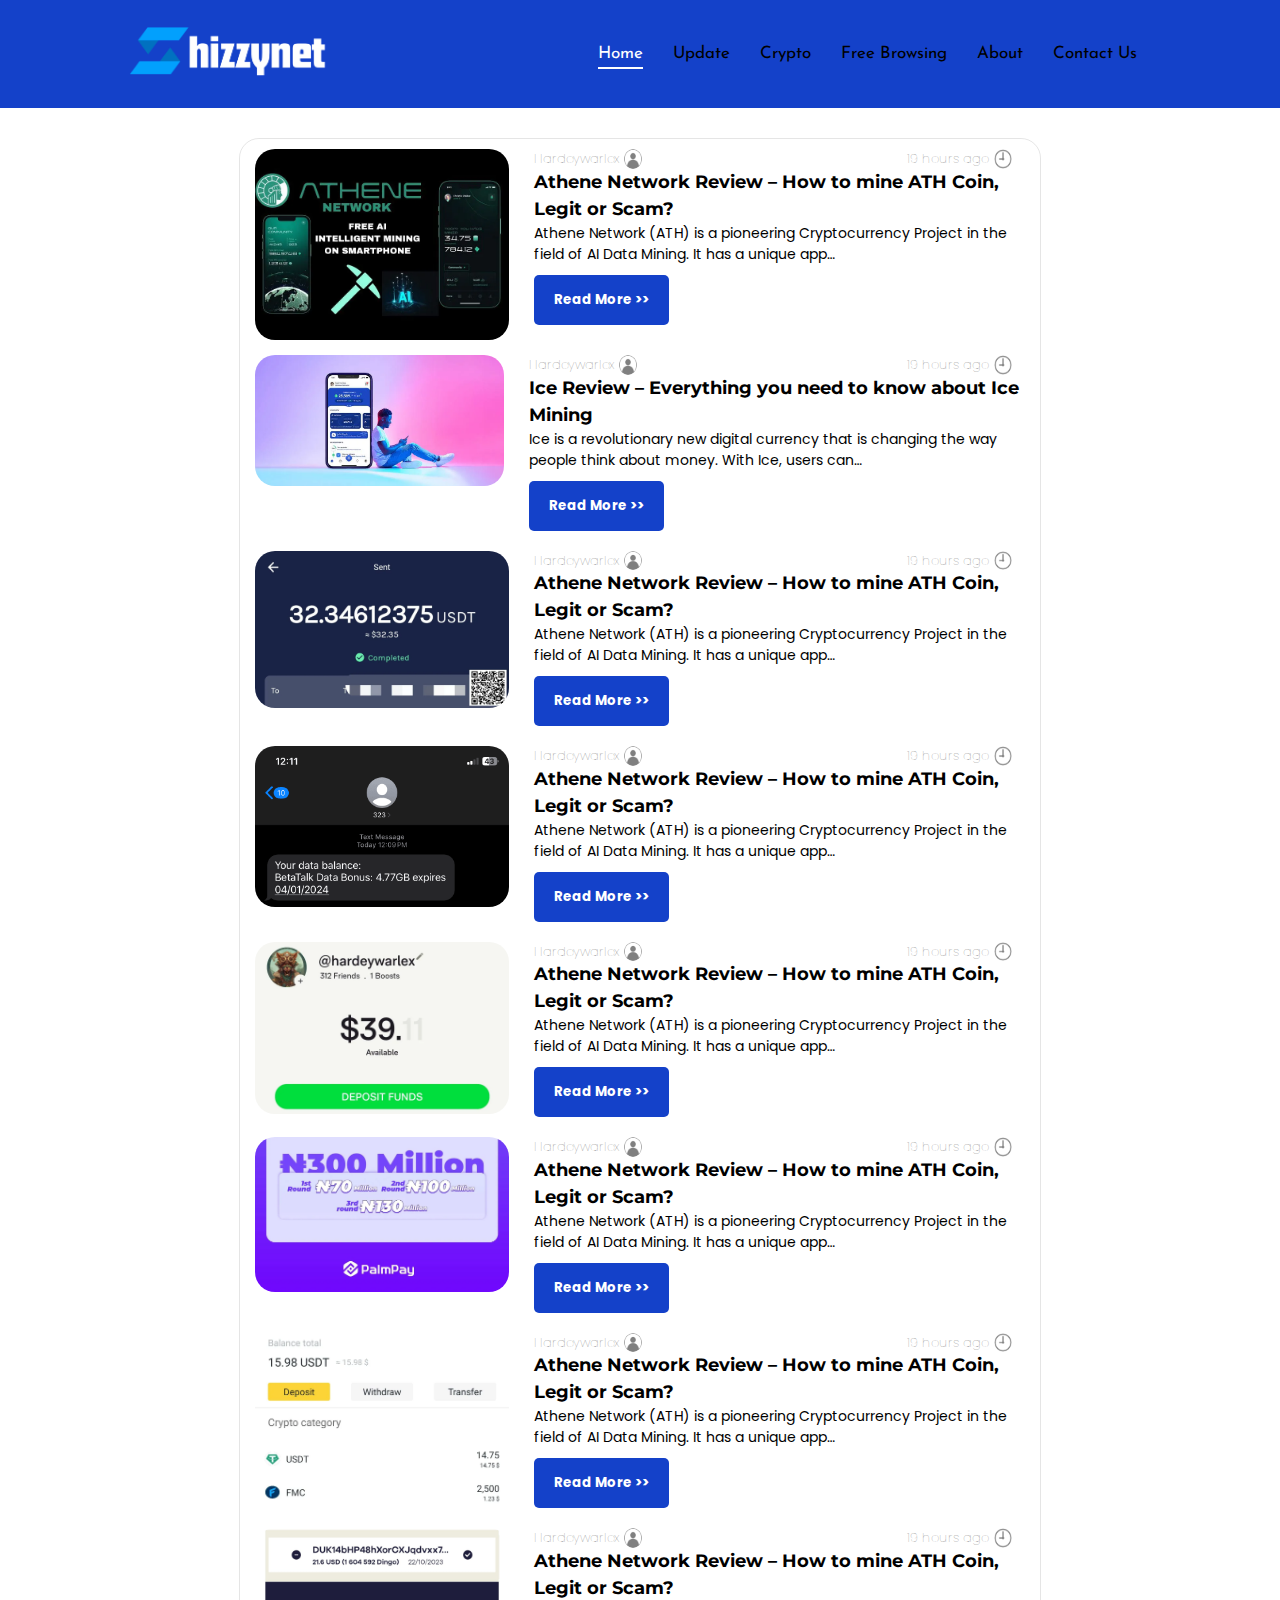
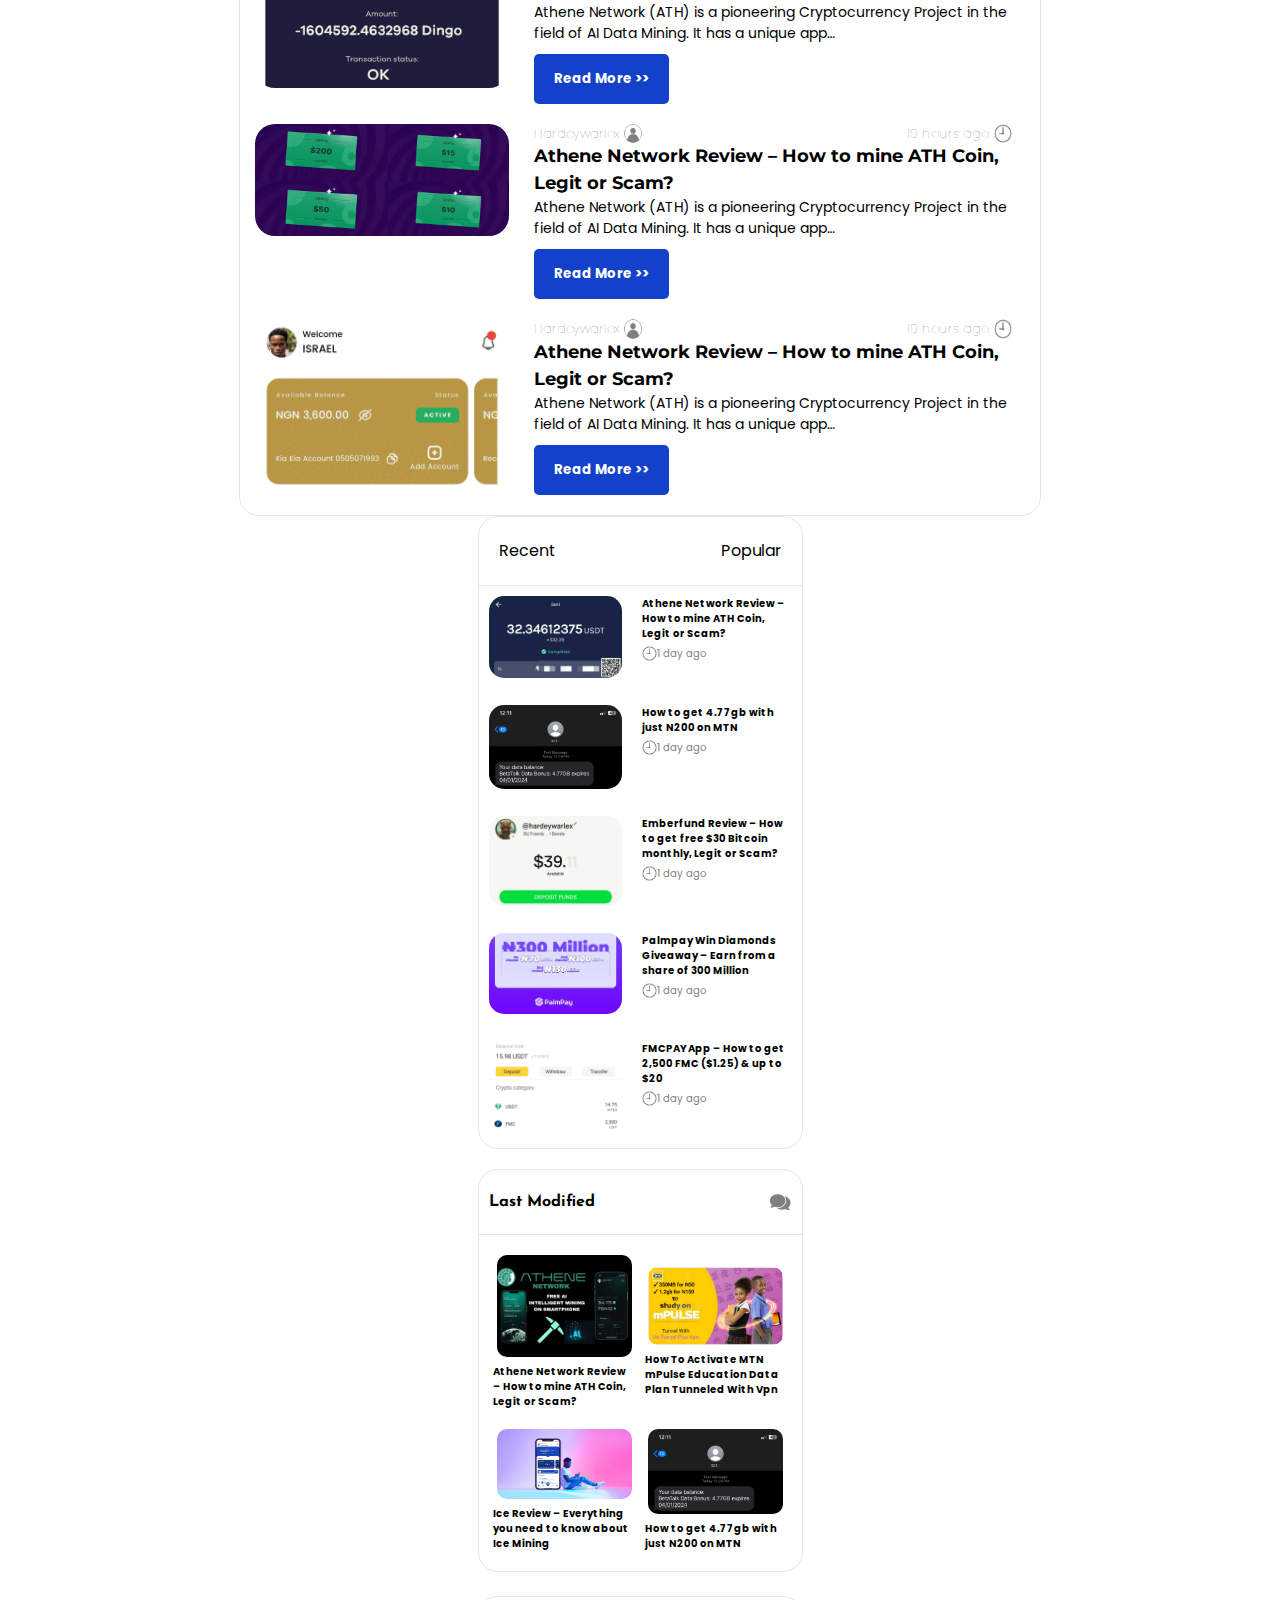
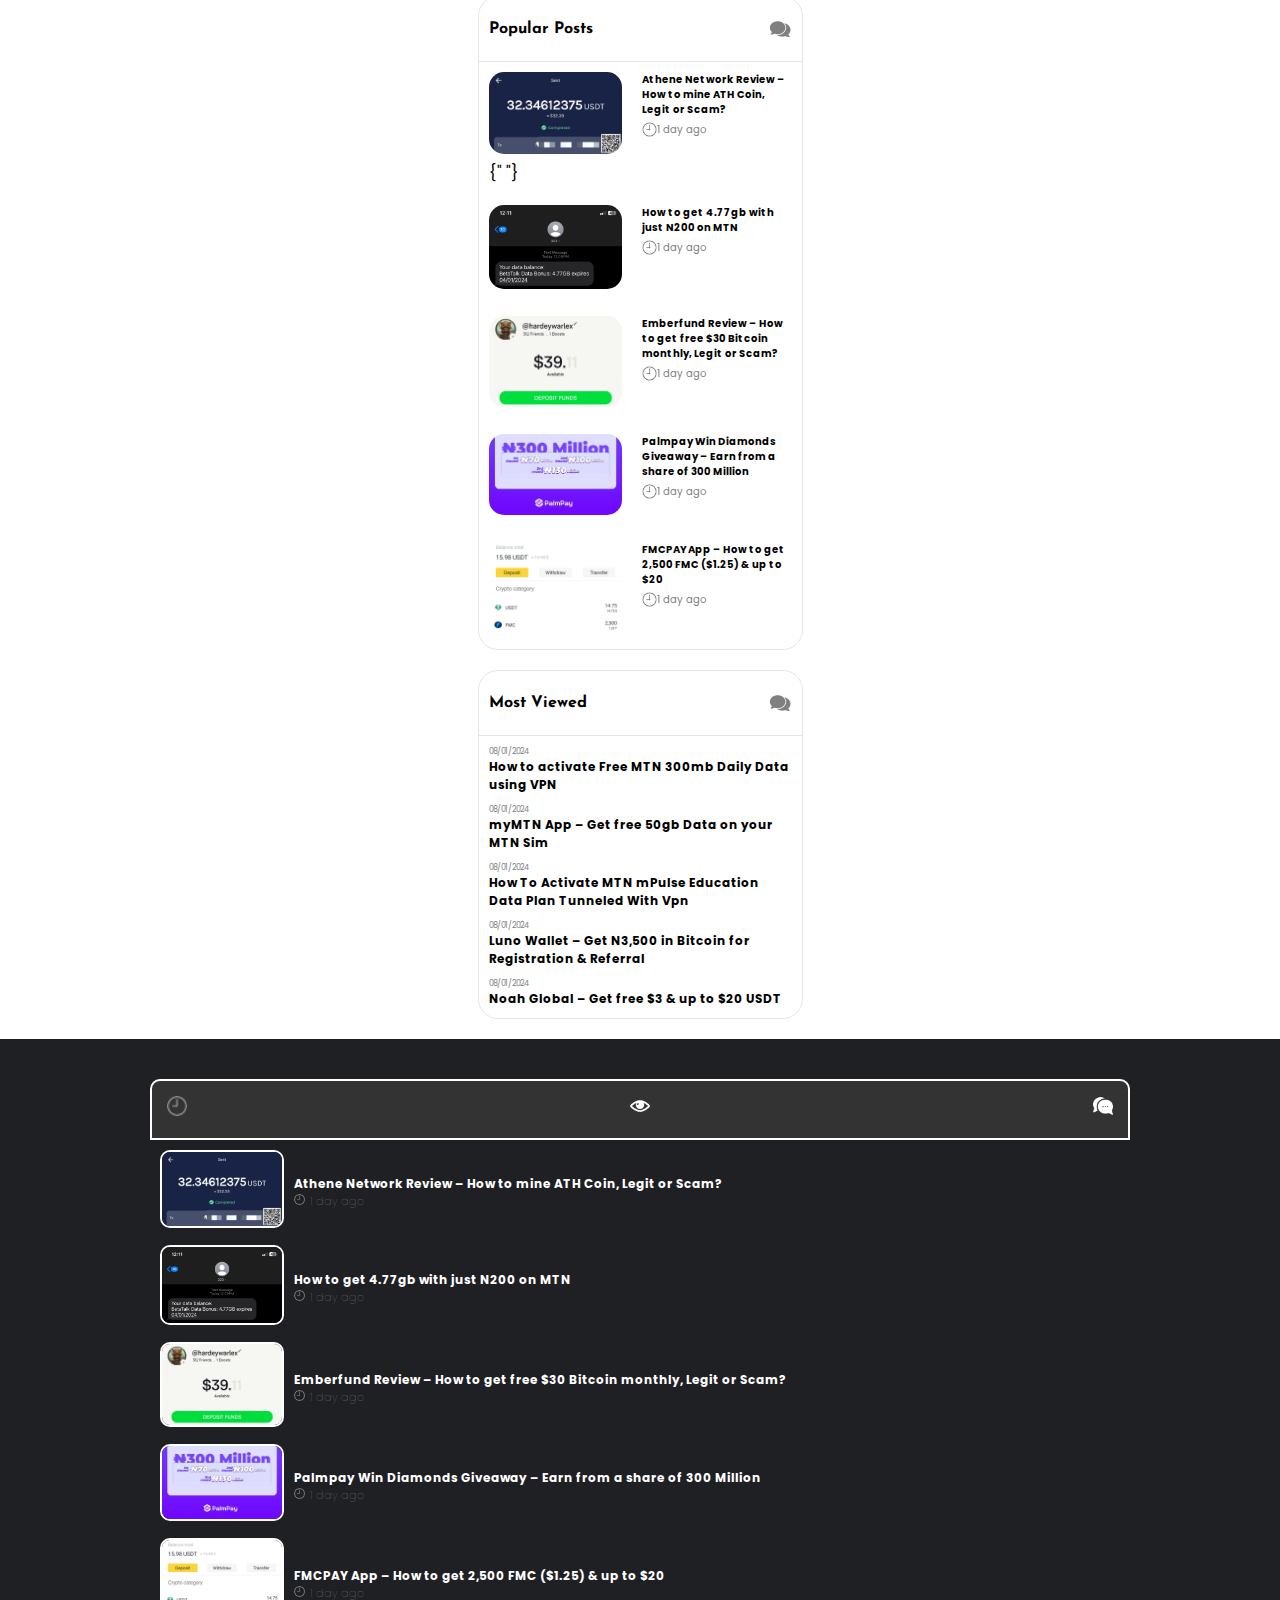
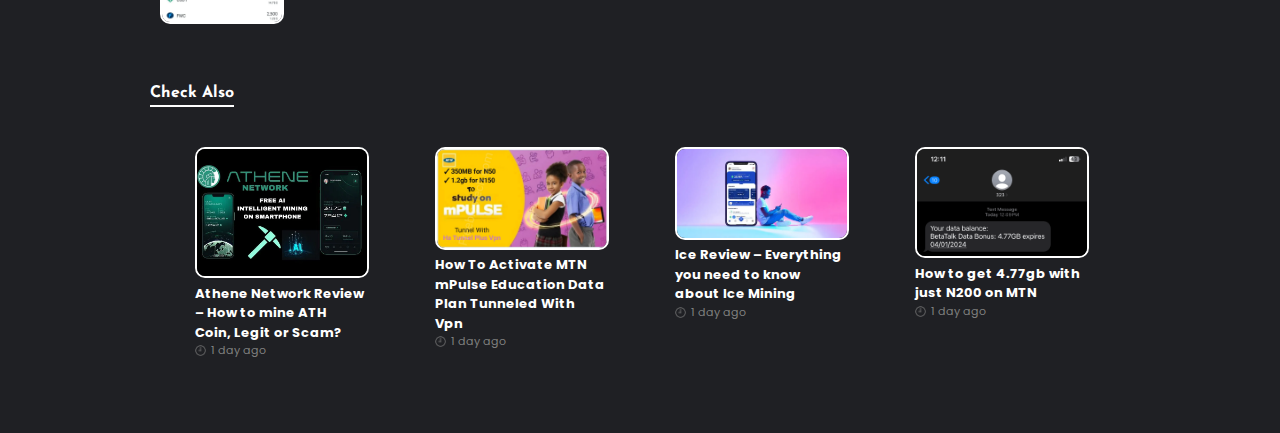
==== index.html @ 0adfc2d6 "updt" ====
<!DOCTYPE html>
<html lang="en">
<head>
    <meta charset="UTF-8">
    <meta http-equiv="X-UA-Compatible" content="IE=edge">
    <link rel="icon" type="image/svg+xml" href="shizzy.ico" />
    <meta name="viewport" content="width=device-width, initial-scale=1.0">
    <link rel="stylesheet" href="./styles/reset.css">
    <link rel="stylesheet" href="./styles/index.css">
    <link rel="stylesheet" href="./styles/home.css">
    <link rel="stylesheet" href="./styles/update.css">
    <script defer src="script.js"></script>
    <title>Shizzy Blog</title>
</head>
<body>
    <div>
        <div class="nav-bar">
            <header>
              <h1>
                <a href="./index.html">
                  <img src="./assets/logo.png" />
                </a>
              </h1>
              <ul>
                <li>
                  <a id="special" href="./index.html"> Home </a>
                </li>
                <li>
                  <a href="./screens/update.html"> Update </a>
                </li>
                <li>
                  <a href="./screens/crypto.html"> Crypto </a>
                </li>
                <li>
                  <a href="./screens/freebrowsing.html"> Free Browsing </a>
                </li>
                <li>
                  <a href="./screens/about.html"> About </a>
                </li>
                <li>
                  <a href="./screens/contact.html"> Contact Us </a>
                </li>
              </ul>
              <img id="mobile" src="./assets/menu.png" onclick="OpenMe()"></img>
              <img id="close" src="./assets/close.png" onclick="CloseMe()"/>
            </header>
      
           <div id="hamburger">
              <section>
              <ul>
                <li onclick="CloseMe()">
                  <a id="special" href="./index.html"> Home </a>
                </li>
                <li onclick="CloseMe()">
                  <a href="./screens/update.html"> Update </a>
                </li>
                <li onclick="CloseMe()">
                  <a href="./screens/crypto.html"> Crypto </a>
                </li>
                <li onclick="CloseMe()">
                  <a href="./screens/freebrowsing.html"> Free Browsing </a>
                </li>
                <li onclick="CloseMe()">
                  <a href="./screens/about.html"> About </a>
                </li>
                <li onclick="CloseMe()">
                  <a href="./screens/contact.html"> Contact Us </a>
                </li>
              </ul>
              </section>
            </div>
           <!-- <nav>
              <p>Latest Post</p>
              <ul>
                <li>
                  <a to="/"> Home </a>
                </li>
                <li>
                  <a to="/update"> Update </a>
                </li>
                <li>
                  <a to="/crypto"> Crypto </a>
                </li>
                <li>
                  <a to="/airtime"> Airtime </a>
                </li>
                <li>
                  <a to="/about"> About </a>
                </li>
                <li>
                  <a to="/contact"> Contact Us </a>
                </li>
              </ul>
            </nav> */} -->
        </div>
        <div class="main">
            <div class="home">
                <main>
                  <div class="boxes">
                    <section>
                      <div class="box-image"><img src="assets/first.webp" alt="" /> </div>
                      <div>
                        <section class="info">
                          <div class="info-alpha">
                            <article>
                              <p>Hardeywarlex</p>
                              <img src="assets/user.png" alt=""></img>
                            </article>
                            <article>
                              <p>19 hours ago</p>
                              <img src="assets/time.png" alt=""></img>
                            </article>
                          </div>
                          <!-- {/* <div class="info-beta">
                              <p>0</p>
                              <img src="./assets/comment.png" alt=""></img>
                              <p>21</p>
                              <img src={Hot} alt=""></img>
                          </div> */} -->
                        </section>
                        <section class="news-preview">
                          <h2>Athene Network Review – How to mine ATH Coin, Legit or Scam?</h2>
                          <p>Athene Network (ATH) is a pioneering Cryptocurrency Project in the field of AI Data Mining. It has a unique app…</p>
                          <button><a href="#"> Read More &gt;&gt; </a> </button> 
                        </section>
                      </div>
                    </section>
                    
                    <section>
                      <div class="box-image"><img src="assets/second.webp" alt="" /> </div>
                      <div>
                      <section class="info">
                          <div class="info-alpha">
                            <article>
                              <p>Hardeywarlex</p>
                              <img src="assets/user.png" alt=""></img>
                            </article>
                            <article>
                              <p>19 hours ago</p>
                              <img src="assets/time.png" alt=""></img>
                            </article>
                          </div>
                          <!-- {/* <div class="info-beta">
                              <p>0</p>
                              <img src="./assets/comment.png" alt=""></img>
                              <p>21</p>
                              <img src={Hot} alt=""></img>
                          </div> */} -->
                        </section>
                        <section class="news-preview">
                          <h2>Ice Review – Everything you need to know about Ice Mining</h2>
                          <p>Ice is a revolutionary new digital currency that is changing the way people think about money. With Ice, users can…</p>
                          <button>Read More &gt;&gt; </button>
                        </section>
                      </div>
                    </section>
              
                    <section>
                      <div class="box-image"><img src="./assets/third.webp" alt="" /> </div>
                      
                      <div>
                        <section class="info">
                          <div class="info-alpha">
                            <article>
                              <p>Hardeywarlex</p>
                              <img src="assets/user.png" alt=""></img>
                            </article>
                            <article>
                              <p>19 hours ago</p>
                              <img src="assets/time.png" alt=""></img>
                            </article>
                          </div>
                          <!-- {/* <div class="info-beta">
                              <p>0</p>
                              <img src="./assets/comment.png" alt=""></img>
                              <p>21</p>
                              <img src={Hot} alt=""></img>
                          </div> */} -->
                        </section>
                        <section class="news-preview">
                          <h2>Athene Network Review – How to mine ATH Coin, Legit or Scam?</h2>
                          <p>Athene Network (ATH) is a pioneering Cryptocurrency Project in the field of AI Data Mining. It has a unique app…</p>
                          <button>Read More &gt;&gt; </button>
                        </section>
                      </div>
                    </section>
              
                    <section>
                      <div class="box-image"><img src="assets/fourth.webp" alt="" /> </div>
                      <div>
                        <section class="info">
                          <div class="info-alpha">
                            <article>
                              <p>Hardeywarlex</p>
                              <img src="assets/user.png" alt=""></img>
                            </article>
                            <article>
                              <p>19 hours ago</p>
                              <img src="assets/time.png" alt=""></img>
                            </article>
                          </div>
                          <!-- {/* <div class="info-beta">
                              <p>0</p>
                              <img src="./assets/comment.png" alt=""></img>
                              <p>21</p>
                              <img src={Hot} alt=""></img>
                          </div> */} -->
                        </section>
                        <section class="news-preview">
                          <h2>Athene Network Review – How to mine ATH Coin, Legit or Scam?</h2>
                          <p>Athene Network (ATH) is a pioneering Cryptocurrency Project in the field of AI Data Mining. It has a unique app…</p>
                          <button>Read More &gt;&gt; </button>
                        </section>
                      </div>
                    </section>
              
                    <section>
                      <div class="box-image"><img src="assets/fifth.webp" alt="" /> </div>
                      <div>
                        <section class="info">
                          <div class="info-alpha">
                            <article>
                              <p>Hardeywarlex</p>
                              <img src="assets/user.png" alt=""></img>
                            </article>
                            <article>
                              <p>19 hours ago</p>
                              <img src="assets/time.png" alt=""></img>
                            </article>
                          </div>
                          <!-- {/* <div class="info-beta">
                              <p>0</p>
                              <img src="./assets/comment.png" alt=""></img>
                              <p>21</p>
                              <img src={Hot} alt=""></img>
                          </div> */} -->
                        </section>
                        <section class="news-preview">
                          <h2>Athene Network Review – How to mine ATH Coin, Legit or Scam?</h2>
                          <p>Athene Network (ATH) is a pioneering Cryptocurrency Project in the field of AI Data Mining. It has a unique app…</p>
                          <button>Read More &gt;&gt; </button>
                        </section>
                      </div>
                    </section>
              
                    <section>
                      <div class="box-image"><img src="assets/sixth.webp" alt="" /> </div>
                      <div>
                        <section class="info">
                          <div class="info-alpha">
                            <article>
                              <p>Hardeywarlex</p>
                              <img src="assets/user.png" alt=""></img>
                            </article>
                            <article>
                              <p>19 hours ago</p>
                              <img src="assets/time.png" alt=""></img>
                            </article>
                          </div>
                          <!-- {/* <div class="info-beta">
                              <p>0</p>
                              <img src="./assets/comment.png" alt=""></img>
                              <p>21</p>
                              <img src={Hot} alt=""></img>
                          </div> */} -->
                        </section>
                        <section class="news-preview">
                          <h2>Athene Network Review – How to mine ATH Coin, Legit or Scam?</h2>
                          <p>Athene Network (ATH) is a pioneering Cryptocurrency Project in the field of AI Data Mining. It has a unique app…</p>
                          <button>Read More &gt;&gt; </button>
                        </section>
                      </div>
                    </section>
              
                    <section>
                      <div class="box-image"><img src="assets/seventh.webp" alt="" /> </div>
                      <div>
                        <section class="info">
                          <div class="info-alpha">
                            <article>
                              <p>Hardeywarlex</p>
                              <img src="assets/user.png" alt=""></img>
                            </article>
                            <article>
                              <p>19 hours ago</p>
                              <img src="assets/time.png" alt=""></img>
                            </article>
                          </div>
                          <!-- {/* <div class="info-beta">
                              <p>0</p>
                              <img src="./assets/comment.png" alt=""></img>
                              <p>21</p>
                              <img src={Hot} alt=""></img>
                          </div> */} -->
                        </section>
                        <section class="news-preview">
                          <h2>Athene Network Review – How to mine ATH Coin, Legit or Scam?</h2>
                          <p>Athene Network (ATH) is a pioneering Cryptocurrency Project in the field of AI Data Mining. It has a unique app…</p>
                          <button>Read More &gt;&gt; </button>
                        </section>
                      </div>
                    </section>
              
                    <section>
                      <div class="box-image"><img src="assets/eight.jpeg" alt="" /> </div>
                      <div>
                        <section class="info">
                          <div class="info-alpha">
                            <article>
                              <p>Hardeywarlex</p>
                              <img src="assets/user.png" alt=""></img>
                            </article>
                            <article>
                              <p>19 hours ago</p>
                              <img src="assets/time.png" alt=""></img>
                            </article>
                          </div>
                          <!-- {/* <div class="info-beta">
                              <p>0</p>
                              <img src="./assets/comment.png" alt=""></img>
                              <p>21</p>
                              <img src={Hot} alt=""></img>
                          </div> */} -->
                        </section>
                        <section class="news-preview">
                          <h2>Athene Network Review – How to mine ATH Coin, Legit or Scam?</h2>
                          <p>Athene Network (ATH) is a pioneering Cryptocurrency Project in the field of AI Data Mining. It has a unique app…</p>
                          <button>Read More &gt;&gt; </button>
                        </section>
                      </div>
                    </section>
              
                    <section>
                      <div class="box-image"><img src="./assets/ninth.webp" alt="" /> </div>
                      <div>
                        <section class="info">
                          <div class="info-alpha">
                            <article>
                              <p>Hardeywarlex</p>
                              <img src="assets/user.png" alt=""></img>
                            </article>
                            <article>
                              <p>19 hours ago</p>
                              <img src="assets/time.png" alt=""></img>
                            </article>
                          </div>
                          <!-- {/* <div class="info-beta">
                              <p>0</p>
                              <img src="./assets/comment.png" alt=""></img>
                              <p>21</p>
                              <img src={Hot} alt=""></img>
                          </div> */} -->
                        </section>
                        <section class="news-preview">
                          <h2>Athene Network Review – How to mine ATH Coin, Legit or Scam?</h2>
                          <p>Athene Network (ATH) is a pioneering Cryptocurrency Project in the field of AI Data Mining. It has a unique app…</p>
                          <button>Read More &gt;&gt; </button>
                        </section>
                      </div>
                    </section>
              
                    <section>
                      <div class="box-image"><img src="./assets/tenth.webp" alt="" /> </div>
                      <div>
                        <section class="info">
                          <div class="info-alpha">
                            <article>
                              <p>Hardeywarlex</p>
                              <img src="assets/user.png" alt=""></img>
                            </article>
                            <article>
                              <p>19 hours ago</p>
                              <img src="assets/time.png" alt=""></img>
                            </article>
                          </div>
                          <!-- {/* <div class="info-beta">
                              <p>0</p>
                              <img src="./assets/comment.png" alt=""></img>
                              <p>21</p>
                              <img src={Hot} alt=""></img>
                          </div> */} -->
                        </section>
              
                        <section class="news-preview">
                          <h2>Athene Network Review – How to mine ATH Coin, Legit or Scam?</h2>
                          <p>Athene Network (ATH) is a pioneering Cryptocurrency Project in the field of AI Data Mining. It has a unique app…</p>
                          <button>Read More &gt;&gt; </button>
                        </section>
                      </div>
                    </section>
                  </div>
                  <div class="side">
                    <div class="recent-box">
                      <nav>
                        <!-- {/* <p><a>Recent</a></p>
                          <p><a>Popular</a></p>
                          <p><a>Comments</a></p> */} -->
                        <ul>
                          <li>
                            <a class="black">Recent</a>
                          </li>
                          <li>
                            <a>Popular</a>
                          </li>
                          <!-- {/* <li>
                            <a>Comments</a>
                          </li> */} -->
                        </ul>
                      </nav>
                      <div>
                        <section class="recent">
                          <div class="recent-image">
                            <img src="./assets/third.webp" alt="" />
                          </div>
                          <div>
                            <section class="news-preview">
                              <h2>
                                Athene Network Review – How to mine ATH Coin, Legit or
                                Scam?
                              </h2>
                              <div>
                                <p>
                                  <span>
                                    <img src="assets/time.png" />
                                  </span>
                                  1 day ago
                                </p>
                              </div>
                            </section>
                          </div>
                        </section>
          
                        <section class="recent">
                          <div class="recent-image">
                            <img src="assets/fourth.webp" alt="" />
                          </div>
                          <div>
                            <section class="news-preview">
                              <h2>
                              How to get 4.77gb with just N200 on MTN
                              </h2>
                              <div>
                                <p>
                                  <span>
                                    <img src="assets/time.png" />
                                  </span>
                                  1 day ago
                                </p>
                              </div>
                            </section>
                          </div>
                        </section>
          
                        <section class="recent">
                          <div class="recent-image">
                            <img src="assets/fifth.webp" alt="" />
                          </div>
                          <div>
                            <section class="news-preview">
                              <h2>Emberfund Review – How to get free $30 Bitcoin monthly, Legit or Scam?
                              </h2>
                              <div>
                                <p>
                                  <span>
                                    <img src="assets/time.png" />
                                  </span>
                                  1 day ago
                                </p>
                              </div>
                            </section>
                          </div>
                        </section>
          
                        <section class="recent">
                          <div class="recent-image">
                            <img src="assets/sixth.webp" alt="" />
                          </div>
                          <div>
                            <section class="news-preview">
                              <h2>
                              Palmpay Win Diamonds Giveaway – Earn from a share of 300 Million
                              </h2>
                              <div>
                                  <img src="assets/time.png"/>
                                <p>1 day ago</p>
                              </div>
                            </section>
                          </div>
                        </section>
          
                        <section class="recent">
                          <div class="recent-image">
                            <img src="assets/seventh.webp" alt="" />
                          </div>
                          <div>
                            <section class="news-preview">
                              <h2>
                              FMCPAY App – How to get 2,500 FMC ($1.25) & up to $20
                              </h2>
                              <div>
                                <p>
                                  <span>
                                    <img src="assets/time.png" />
                                  </span>
                                  1 day ago
                                </p>
                              </div>
                            </section>
                          </div>
                        </section>
                      </div>
                    </div>
          
                    <div class="modified-box">
                      <nav>
                        <h1>Last modified</h1>
                        <img src="./assets/comment.png" />
                      </nav>
                      <div>
                          <section>
                              <img src="assets/first.webp"/>
                              <h1>Athene Network Review – How to mine ATH Coin, Legit or Scam?</h1>
                              
                              <!-- {/* <div class="modified-foot">
                                <img src="assets/time.png" />
                                <p>1 day ago</p>
                              </div> */} -->
                          </section>
                          <section>
                              <img src="./assets/mtn.webp"/>
                              <h1>How To Activate MTN mPulse Education Data Plan Tunneled With Vpn</h1>
                              
                              <!-- {/* <div class="modified-foot">
                                <img src="assets/time.png" />
                                <p>1 day ago</p>
                              </div> */} -->
                          </section>
                          <section>
                              <img src="assets/second.webp"/>
                              <h1>Ice Review – Everything you need to know about Ice Mining</h1>
                              
                              <!-- {/* <div class="modified-foot">
                                <img src="assets/time.png" />
                                <p>1 day ago</p>
                              </div> */} -->
                          </section>
                          <section>
                              <img src="assets/fourth.webp"/>
                              <h1>How to get 4.77gb with just N200 on MTN</h1>
                              
                              <!-- {/* <div class="modified-foot">
                                <img src="assets/time.png" />
                                <p>1 day ago</p>
                              </div> */} -->
                          </section>
                      </div>
                    </div>
          <br />
                    <div class="recent-box">
                      <nav id="dummy">
                          <h1>Popular Posts</h1>
                          <img src="./assets/comment.png" />
                      </nav>
                      <div>
                        <section class="recent">
                          <div class="recent-image">
                            <img src="./assets/third.webp" alt="" />{" "}
                          </div>
                          <div>
                            <section class="news-preview">
                              <h2>
                                Athene Network Review – How to mine ATH Coin, Legit or
                                Scam?
                              </h2>
                              <div>
                                <p>
                                  <span>
                                    <img src="assets/time.png" />
                                  </span>
                                  1 day ago
                                </p>
                              </div>
                            </section>
                          </div>
                        </section>
          
                        <section class="recent">
                          <div class="recent-image">
                            <img src="assets/fourth.webp" alt="" />
                          </div>
                          <div>
                            <section class="news-preview">
                              <h2>
                              How to get 4.77gb with just N200 on MTN
                              </h2>
                              <div>
                                <p>
                                  <span>
                                    <img src="assets/time.png" />
                                  </span>
                                  1 day ago
                                </p>
                              </div>
                            </section>
                          </div>
                        </section>
          
                        <section class="recent">
                          <div class="recent-image">
                            <img src="assets/fifth.webp" alt="" />
                          </div>
                          <div>
                            <section class="news-preview">
                              <h2>Emberfund Review – How to get free $30 Bitcoin monthly, Legit or Scam?
                              </h2>
                              <div>
                                <p>
                                  <span>
                                    <img src="assets/time.png" />
                                  </span>
                                  1 day ago
                                </p>
                              </div>
                            </section>
                          </div>
                        </section>
          
                        <section class="recent">
                          <div class="recent-image">
                            <img src="assets/sixth.webp" alt="" />
                          </div>
                          <div>
                            <section class="news-preview">
                              <h2>
                              Palmpay Win Diamonds Giveaway – Earn from a share of 300 Million
                              </h2>
                              <div>
                                  <img src="assets/time.png"/>
                                <p>1 day ago</p>
                              </div>
                            </section>
                          </div>
                        </section>
          
                        <section class="recent">
                          <div class="recent-image">
                            <img src="assets/seventh.webp" alt="" />
                          </div>
                          <div>
                            <section class="news-preview">
                              <h2>
                              FMCPAY App – How to get 2,500 FMC ($1.25) & up to $20
                              </h2>
                              <div>
                                <p>
                                  <span>
                                    <img src="assets/time.png" />
                                  </span>
                                  1 day ago
                                </p>
                              </div>
                            </section>
                          </div>
                        </section>
                      </div>
                    </div>
          
                    <div class="most-box">
                      <nav>
                          <h1>Most Viewed</h1>
                          <img src="./assets/comment.png" />
                      </nav>
                      <div>
                        <section>
                          <p>08/01/2024</p>
                          <h1>How to activate Free MTN 300mb Daily Data using VPN</h1>
                        </section>
                        <section>
                          <p>08/01/2024</p>
                          <h1>myMTN App – Get free 50gb Data on your MTN Sim</h1>
                        </section>
                        <section>
                          <p>08/01/2024</p>
                          <h1>How To Activate MTN mPulse Education Data Plan Tunneled With Vpn</h1>
                        </section>
                        <section>
                          <p>08/01/2024</p>
                          <h1>Luno Wallet – Get N3,500 in Bitcoin for Registration & Referral</h1>
                        </section>
                        <section>
                          <p>08/01/2024</p>
                          <h1>Noah Global – Get free $3 & up to $20 USDT</h1>
                        </section>
                      </div>
                    </div>
                  </div>
                </main>
          
                <footer>
                      <div class="footer-box">
                        <div class="footer-recent">
                          <nav>
                            <ul>
                              <li>
                                <a class="black"><img src="./assets/clock.png" /></a>
                              </li>
                              <li>
                                <a><img src="./assets/eye.png" /></a>
                              </li>
                              <li>
                                <a><img src="./assets/chat.png" /></a>
                              </li>
                            </ul>
                          </nav>
                          <div>
                            <section class="footer-card">
                              <div class="footer-image">
                                <img src="./assets/third.webp" alt="" />
                              </div>
                              <div>
                                <section class="news-preview">
                                  <h2>
                                    Athene Network Review – How to mine ATH Coin, Legit or
                                    Scam?
                                  </h2>
                                  <div>
                                    <p>
                                      <span>
                                        <img src="./assets/clock.png" />
                                      </span>
                                      1 day ago
                                    </p>
                                  </div>
                                </section>
                              </div>
                            </section>
              
                            <section class="footer-card">
                              <div class="footer-image">
                                <img src="assets/fourth.webp" alt="" />
                              </div>
                              <div>
                                <section class="news-preview">
                                  <h2>
                                  How to get 4.77gb with just N200 on MTN
                                  </h2>
                                  <div>
                                    <p>
                                      <span>
                                        <img src="./assets/clock.png" />
                                      </span>
                                      1 day ago
                                    </p>
                                  </div>
                                </section>
                              </div>
                            </section>
              
                            <section class="footer-card">
                              <div class="footer-image">
                                <img src="assets/fifth.webp" alt="" /> 
                              </div>
                              <div>
                                <section class="news-preview">
                                  <h2>Emberfund Review – How to get free $30 Bitcoin monthly, Legit or Scam?
                                  </h2>
                                  <div>
                                    <p>
                                      <span>
                                        <img src="./assets/clock.png" />
                                      </span>
                                      1 day ago
                                    </p>
                                  </div>
                                </section>
                              </div>
                            </section>
              
                            <section class="footer-card">
                              <div class="footer-image">
                                <img src="assets/sixth.webp" alt="" /> 
                              </div>
                              <div>
                                <section class="news-preview">
                                  <h2>
                                  Palmpay Win Diamonds Giveaway – Earn from a share of 300 Million
                                  </h2>
                                  <div>
                                    <p>
                                      <span>
                                      <img src="./assets/clock.png"/>
                                      </span>
                                      1 day ago
                                      </p>
                                  </div>
                                </section>
                              </div>
                            </section>
              
                            <section class="footer-card">
                              <div class="footer-image">
                                <img src="assets/seventh.webp" alt="" /> 
                              </div>
                              <div>
                                <section class="news-preview">
                                  <h2>
                                  FMCPAY App – How to get 2,500 FMC ($1.25) & up to $20
                                  </h2>
                                  <div>
                                    <p>
                                      <span>
                                        <img src="./assets/clock.png" />
                                      </span>
                                      1 day ago
                                    </p>
                                  </div>
                                </section>
                              </div>
                            </section>
                          </div>
                        </div>
              
                        <div class="footer-modified">
                          <nav>
                            <h1>Check Also</h1>
                          </nav>
                          <div>
                              <section>
                                  <img src="assets/first.webp"/>
                                  <h1>Athene Network Review – How to mine ATH Coin, Legit or Scam?</h1>
                                  
                                  <div class="modified-foot">
                                    <img src="assets/time.png" />
                                    <p>1 day ago</p>
                                  </div> 
                              </section>
                              <section>
                                  <img src="./assets/mtn.webp"/>
                                  <h1>How To Activate MTN mPulse Education Data Plan Tunneled With Vpn</h1>
                                  
                                     <div class="modified-foot">
                                    <img src="assets/time.png" />
                                    <p>1 day ago</p>
                                  </div> 
                              </section>
                              <section>
                                  <img src="assets/second.webp"/>
                                  <h1>Ice Review – Everything you need to know about Ice Mining</h1>
                                  
                                     <div class="modified-foot">
                                    <img src="assets/time.png" />
                                    <p>1 day ago</p>
                                  </div>
                              </section>
                              <section>
                                  <img src="assets/fourth.webp"/>
                                  <h1>How to get 4.77gb with just N200 on MTN</h1>
                                  
                                     <div class="modified-foot">
                                    <img src="assets/time.png" />
                                    <p>1 day ago</p>
                                  </div>
                              </section>
                          </div>
                        </div>
                      </div>
                      <br />
                    </footer>
              </div>
        </div>
    </div>
</body>
</html>
---- styles/index.css ----
@import url('https://fonts.googleapis.com/css2?family=Josefin+Sans:wght@300;400;700&family=Montserrat+Alternates:wght@400;700;900&family=Montserrat:wght@300;400;700;900&family=Poppins:wght@300;700&display=swap');
.main {
    width: 100%;
    height: 91vh;
    margin: 0 auto;
    box-sizing: border-box;
    color: #fff;
    font-family: "Poppins", sans-serif;
}

.nav-bar header a:active {
    color: rgb(255, 255, 255);
    text-decoration: none;
    border-bottom: 2px solid rgb(255, 255, 255);
}

.nav-bar header h1 a:active {
    color: inherit;
    background-color: inherit;
    border-bottom: none;
}

.nav-bar header h1 a:hover {
    color: inherit;
    background-color: inherit;
    border-bottom: none;
}

.nav-bar header h1 img {
    display: inline;
    width: 200px;
}

.home a, .nav-bar a {
    color: inherit;
    text-decoration: none;
    transition: 300ms;
    padding-bottom: 5px;
}

.nav-bar a:hover{
    color: rgb(220, 220, 220);
    border-bottom: 2px solid rgb(220, 220, 220);
}

ul {
    list-style-type: none
}

.nav-bar {
    font-family: "Poppins", sans-serif;
    margin-bottom: 30px;
}


.nav-bar header, .nav-bar nav {
    display: flex;
    background-color: rgb(20 65 201);
    justify-content: space-between;
    align-items: center;
    width: 100%;
    padding: 2% 10%;
    box-sizing: border-box;
    margin: 0 auto;
}

.nav-bar nav {
    background-color: #fff;
    box-sizing: border-box;
    padding: 0%;
    border-bottom: 1px solid rgba(20, 65, 201, 0.184);
}

.nav-bar ul {
    font-family: "Josefin Sans", sans-serif;
    display: flex;
}

.nav-bar nav ul {
    font-family: 'Poppins', sans-serif;
    font-weight: lighter;
    font-size: 10px;
    color: rgb(20 65 201);
}

.nav-bar nav p {
    font-size: 13px;
    color: #fff;
    background-color: rgb(20 65 201);
    padding: 13px 15px;
}

.nav-bar header ul li {
    font-size: 17px;
    padding: 10px 5px;
    margin: 2px 10px;
}

.nav-bar nav ul li {
    padding: 5px 2px;
    font-size: 13px;
    margin: 2px 8px;
}

.nav-bar #mobile {
    display: none;
}

@media (max-width: 700px) {
    .nav-bar header ul, .nav-bar nav ul {
        display: none;
    }
    .nav-bar h1 {
        font-size: 30px;
    }
    .nav-bar #mobile {
        display: initial;
    }
    .nav-bar header h1 img {
        width: 100px;
    }
}

/* hamburger menu */
.nav-bar #hamburger{
    transition: 4s;
    display: none;
    background-color: rgb(20, 65, 201);
    align-items: center;
    width: 100%;
    padding: 2% 10%;
    justify-content: center;
    box-sizing: border-box;
    position: relative;
    margin: 0 auto;
}
.nav-bar #hamburger a.active {
    color: rgb(255, 255, 255);
    text-decoration: none;
    border-bottom: 2px solid rgb(255, 255, 255);
}

.nav-bar #hamburger h1 a.active {
    color: inherit;
    background-color: inherit;
    border-bottom: none;
}

#close {
    width: 20px;
    display: none;
}


#hamburger ul {
    display: block;
    margin: 50px 0px;
}

#hamburger ul li {
    margin: 20px 0;
}
---- styles/home.css ----
.home {
    margin: 0 auto;
    box-sizing: border-box;
    background-color: #fff;
}

#special {
    color: rgb(255, 255, 255);
    text-decoration: none;
    border-bottom: 2px solid rgb(255, 255, 255);
}

.home main {
    display: flex;
    padding: 0 6%;
    margin: 0 auto;
    justify-content: space-between;
    flex-wrap: wrap;
}

.home main .boxes, .home main .side {
    border-radius: 20px;
    color: black;
}

.home main .boxes {
    border: 1px solid rgba(0,0,0,.1);
    background-color: transparent;
    color: black;
    border-radius: 20px;
    margin: 0 auto;
    height: fit-content;
    width: 800px;
}

.home main .side {
    width: 325px;
    margin: 0 auto;
    height: fit-content;
}

.home main .boxes img{
    width: 100%;
    border-radius: 20px;
    display: block;
    align-items: center;
}

.home main .boxes>section {
    display: flex;
    margin: 10px;
}

.home main .boxes>section .box-image {
    width: 400px;
    align-items: center;
    margin: 0px 25px 5px 5px;
    justify-content: center;
    height: 100%;
}

.home main .boxes>section .info {
    display: flex;
    justify-content: space-between;
}

.home main .boxes>section .info .info-alpha {
    width: 100%;
    justify-content: space-between;
}

.home main .boxes>section .info .info-alpha article {
    display: flex;
    justify-content: space-between;
}

.home main .boxes>section .info>div {
    display: flex;
}

.home main .boxes>section .info>div p {
    font-size: 13px;
    margin-right: 5px;
    font-weight: lighter;
    color: #808080;
}

.home main .boxes>section .info>div img {
    width: 18px;
    margin-right: 18px;
}

.home main .boxes section .news-preview h2 {
    font-weight: bolder;
    font-size: 18px;
    font-family: "Montserrat", sans-serif;
}

.home main .boxes section .news-preview p {
    font-size: 14px;
    font-weight: 400;
}

.home main .boxes section .news-preview button {
    background-color: rgb(20 65 201);
    border-radius: 5px;
    border: none;
    margin: 10px 0;
    color: white;
    padding: 15px 20px;
    font-family: 'Poppins', sans-serif;
    transition: 300ms;
    font-weight: bolder;
}

.home main .boxes section .news-preview button:hover {
    cursor: pointer;
    background-color: rgb(1, 36, 139);
}

/* Sides Styling */
.side .recent-box {
    border-radius: 20px;
    border: 1px solid rgba(0,0,0,.1);
}

.side nav {
    border-bottom: 1px solid rgba(0,0,0,.1);
    padding: 10px;
}

/* .side nav a.active {
    color: rgb(20 65 201);
} */

.black {
    color: rgb(20 65 201);
}

.side nav ul {
    display: flex;
    justify-content: space-between;
    padding: 10px 0;
    box-sizing: border-box;
}

h2 {
    list-style-type: disc;
}

.side nav ul li {
    padding: 2px 10px;
    color: #000;
}

.side .recent {
    display: flex;
    padding: 10px;
}

.side .recent h2 {
    font-weight: 700;
    font-family: "Poppins", sans-serif;
    font-size: 10px;
    width: 150px;
}

.recent-image {
    width: 100%;
    margin-right: 20px;
}

.recent-image img {
    width: 100%;
    border-radius: 15px;
    align-items: center;
}

.recent p {
    font-size: 10px;
    display: flex;
    color: grey;
}

.recent .news-preview div{
    margin-top: 5px;
    display: flex;
    align-items: center;
    height: 100%;
}

.recent .news-preview div img{
    width: 15px;
}

/* modified section style */
.modified-box{
    margin-top: 20px;
    border: 1px solid rgba(0,0,0,.1);
    border-radius: 20px;
}

.modified-box nav, #dummy {
    padding: 20px 10px;
    display: flex;
    justify-content: space-between;
    font-family: 'Josefin Sans', sans-serif;
    text-transform: capitalize;
    font-weight: bold;
}

.modified-box div {
    padding: 10px;
    justify-content: center;
    display: flex;
    align-items: center;
    flex-wrap: wrap;
}

.modified-box div section {
    text-align: center;
    width: 150px;
    margin: 10px auto;
}

.modified-box div img {
    width: 90%;
    margin: 0 auto;
    border-radius: 10px;
}

.modified-box div section h1 {
    font-size: 10px;
    font-weight: bolder;
    text-align: left;
    width: 95%;
    margin: 0 auto;
}

/* most-box styling */
.most-box {
    margin: 20px 0; 
    border: 1px solid rgba(0,0,0,.1);
    border-radius: 20px;
}

.most-box nav {
    padding: 20px 10px;
    display: flex;
    justify-content: space-between;
    font-family: 'Josefin Sans', sans-serif;
    text-transform: capitalize;
    font-weight: bold;
}

.most-box div section {
    margin: 10px 10px;
    transition: 500ms;
}

.most-box div section p {
    font-size: 8px;
    color: gray;
}

.most-box div section h1 {
    font-size: 12px;
    font-weight: bolder;
}

.most-box div section:hover {
    color: rgb(1, 36, 139);
    text-decoration: underline;
}

/* footer style */

.home footer {
    background-color: #1f2024;
    width: 100%;
    padding: 30px 0;
    box-sizing: border-box;
    align-items: center;
}

footer ul {
    list-style-type: none;
}

footer img {
    width: 10%;
}

footer .footer-box {
    width: 85%;
    margin: 0 auto;
    display: flex;
    flex-wrap: wrap;
    box-sizing: border-box;
    justify-content: space-between;
}

.footer-box>div {
    width: 400px;
    border-radius: 10px 10px;
    height: fit-content;
}

.footer-box .footer-recent nav {
    background-color: #333;
    border-radius: 10px 10px 0 0;
    padding: 10px;
    box-sizing: border-box;
    border: 2px solid #fff;
}

.footer-box .footer-recent nav ul {
    display: flex;
    justify-content: space-between;
    align-items: center;
    margin: 5px;
}

.footer-box .footer-recent nav img {
    width: 20px;
}

.footer-box .footer-recent>div {
    box-sizing: border-box;
    border-radius: 10px 10px;
    padding: 0 10px;
}

.footer-box .footer-recent div .footer-card {
    margin: 10px auto;
    align-items: center;
    display: flex;
}

.footer-box .footer-recent div .footer-card .footer-image img {
    width: 120px;
    border-radius: 10px;
    border: 2px solid #fff;
}

.footer-box .footer-recent div .footer-card h2 {
    font-weight: bold;
    font-family: "Poppins", sans-serif;
    font-size: 12px;
    color: #fff;
}

.footer-box .footer-recent div .footer-card .news-preview {
    box-sizing: border-box;
    margin-left: 10px;
}

.footer-box .footer-recent div .footer-card .news-preview div {
    color: #808080;
    align-items: center;
    display: flex;
    font-weight: lighter;
    font-family: "Poppins", sans-serif;
    font-size: 11px;
}

.footer-box .footer-recent div .footer-card .news-preview div img {
    width: 11px;
    margin-right: 2px;
}

.footer-box .footer-modified nav {
    padding: 20px 0;
    box-sizing: border-box;
    font-family: "Josefin Sans", sans-serif;
    font-weight: bold;
    color: #fff;
}

.footer-box .footer-modified nav h1 {
    border-bottom: 2px solid #fff;
    width: fit-content;
    margin-bottom: 10px;
}

.footer-box .footer-modified>div {
    box-sizing: border-box;
    border-radius: 10px 10px;
    padding: 0 10px;
    display: flex;
    flex-wrap: wrap;
}

.footer-box .footer-modified div section {
    box-sizing: border-box;
    margin: 10px auto;
    width: 170px;
}

.footer-box .footer-modified div section>img {
    width: 100%;
    border-radius: 10px;
    border: 2px solid #fff;
}

.footer-box .footer-modified div section {
    font-family: "Poppins", sans-serif;
    font-weight: bold;
    font-size: 13px;
    color: #fff;
}

.footer-box .footer-modified div section .modified-foot {
    font-family: "Poppins", sans-serif;
    color: gray;
    font-weight: lighter;
    display: flex;
    font-size: 11px;
    align-items: center;
}

.footer-box .footer-modified div section .modified-foot img {
    width: 11px;
    margin-right: 5px;
}


@media (max-width: 700px) {
    .home {
        padding: 0;
        box-sizing: border-box;
        overflow: hidden;
    }
    .home main {
        padding: 0 1%;
    }
    .home main .boxes>section {
        display: block;
    }
    .home main .boxes {
        width: 100%;
    }
    .home main .boxes>section .box-image {
        margin: 10px auto;
        width: fit-content;
        display: block;
    }
    .home main .side {
        margin-top: 30px;
        width: 100%;
    }
}

@media (width:1300px) {
    .home main .boxes {
        margin: 0 auto;
    }
    .home main .side {
        width: 100%;
        margin: 50px 0px 0px 20px;
        align-items: center;
    }
    .side .recent h2 {
        width: 400px;
        font-size: 20px;
    }
}
@media (max-width:1300px) {
    .footer-box>div {
        margin: 10px auto;
        width: 90%;
    }
}

@media (max-width: 700px) {
    .footer-box>div {
        width: 100%;
    }
    .footer-box .footer-modified div section {
        width: 45%;
        padding: 10px;
        box-sizing: border-box;
        margin: 5px auto;
    }
    .footer-box .footer-modified>div {
        padding: 0;
    }
    .footer-box .footer-modified div section {
        font-size: 10px;
    }
}
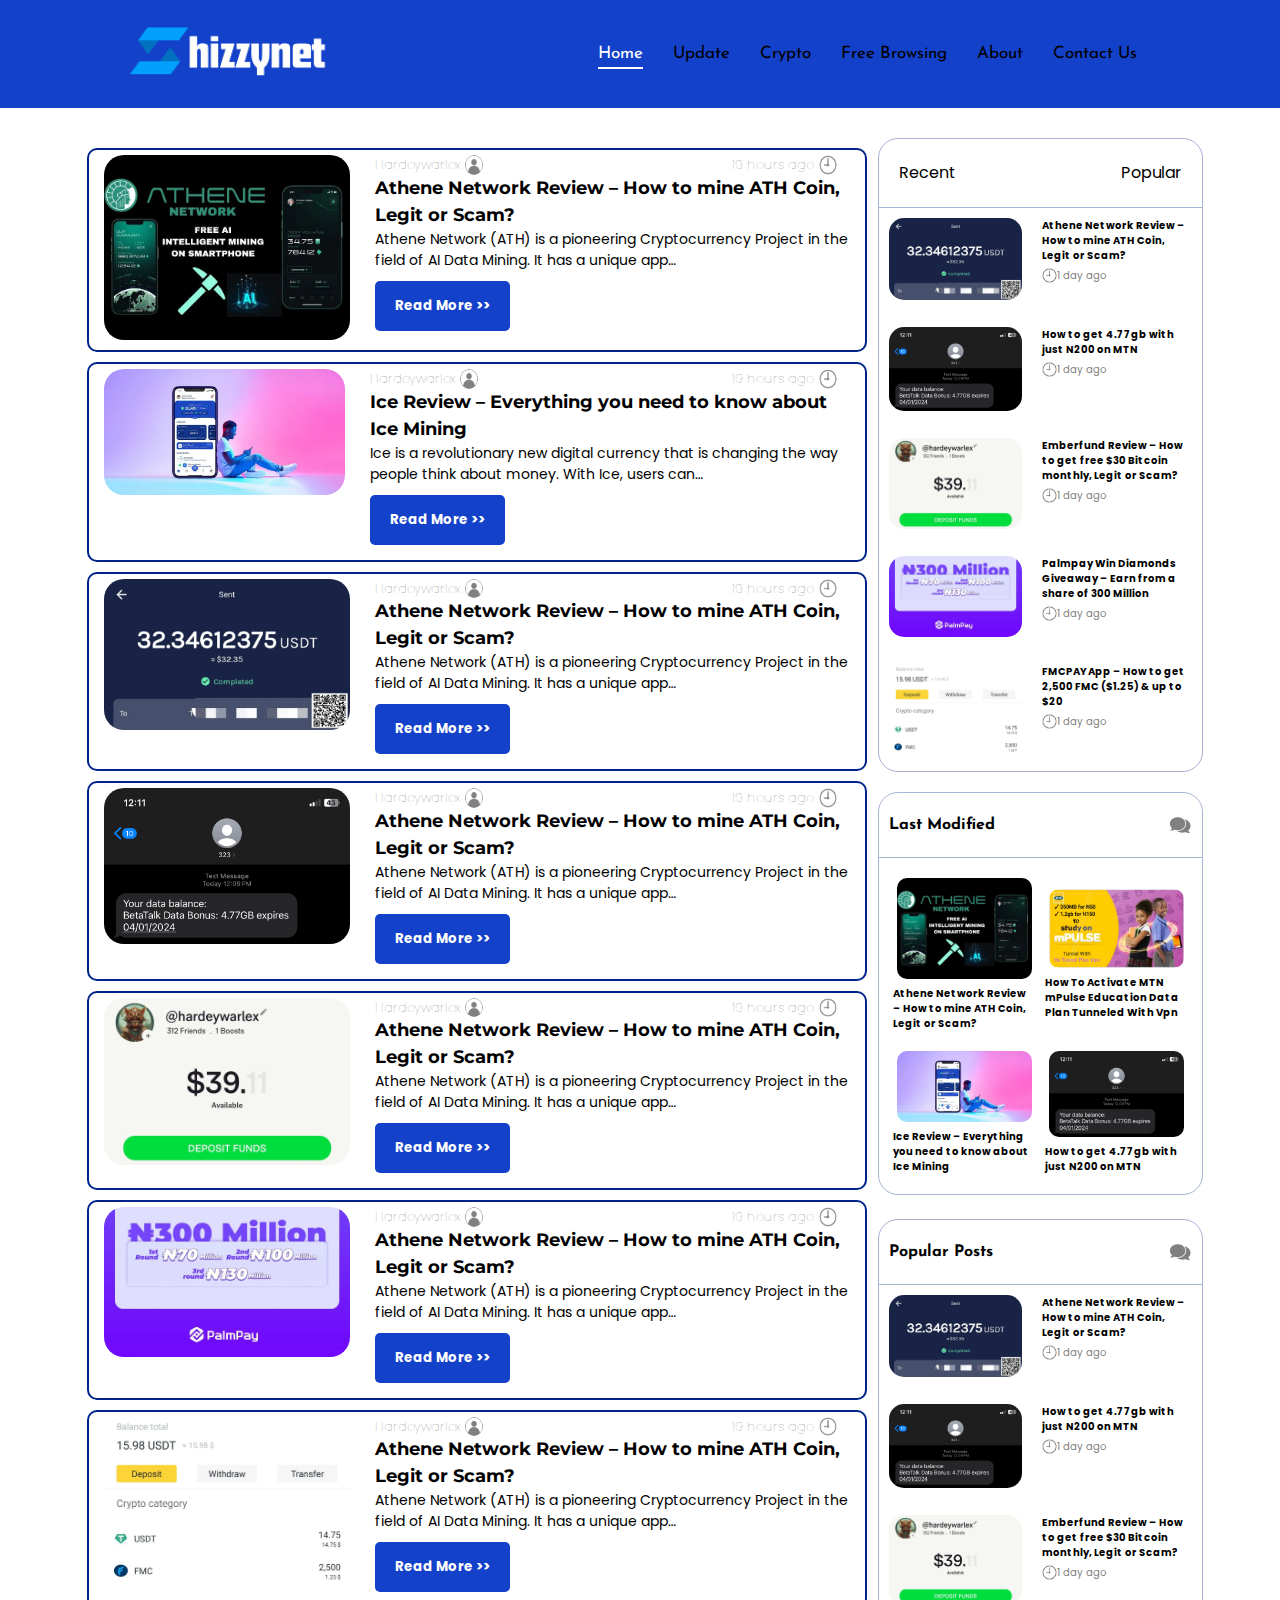
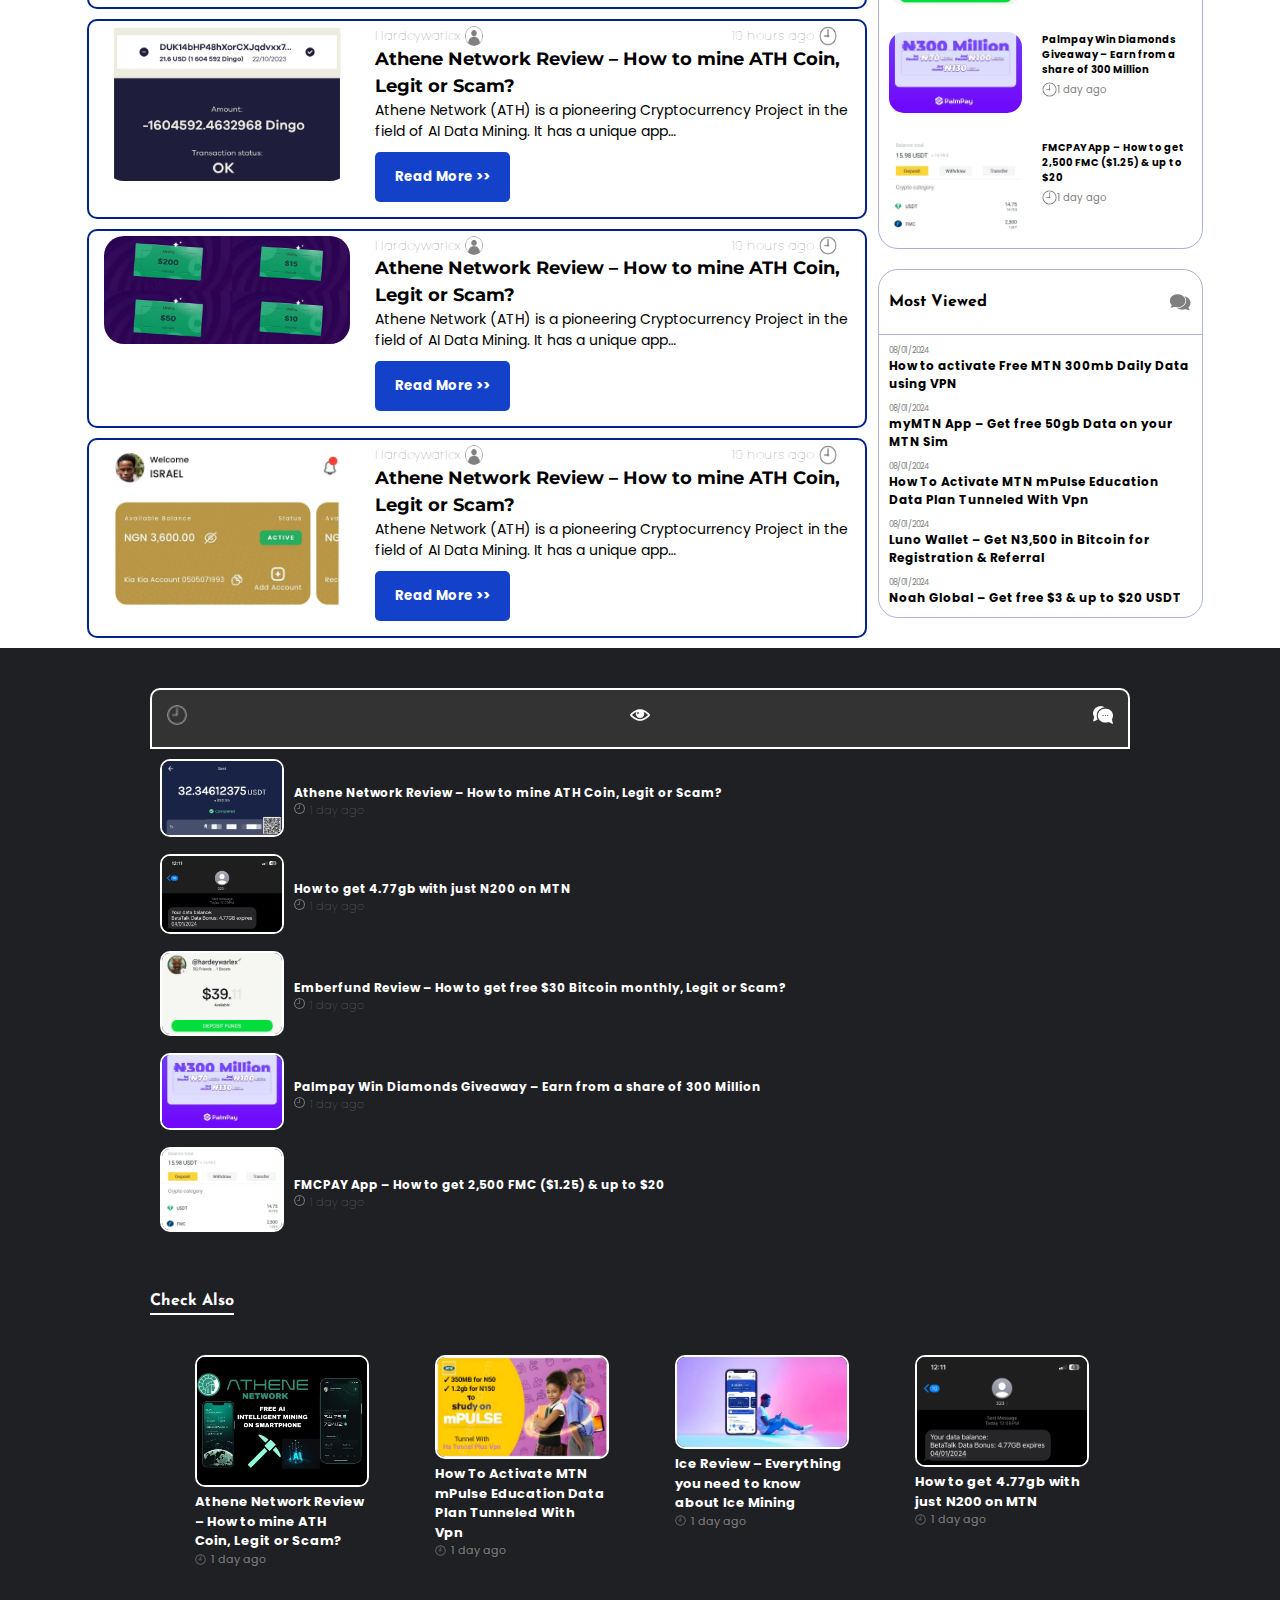
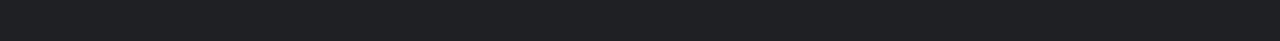
==== commit 82e837bd: "updt" ====
--- a/index.html
+++ b/index.html
@@ -121,7 +121,7 @@
                         <section class="news-preview">
                           <h2>Athene Network Review – How to mine ATH Coin, Legit or Scam?</h2>
                           <p>Athene Network (ATH) is a pioneering Cryptocurrency Project in the field of AI Data Mining. It has a unique app…</p>
-                          <button><a href="#"> Read More &gt;&gt; </a> </button> 
+                          <button><a href="./screens/article.html"> Read More &gt;&gt; </a> </button> 
                         </section>
                       </div>
                     </section>
@@ -564,7 +564,7 @@
                       <div>
                         <section class="recent">
                           <div class="recent-image">
-                            <img src="./assets/third.webp" alt="" />{" "}
+                            <img src="./assets/third.webp" alt="" />
                           </div>
                           <div>
                             <section class="news-preview">
--- a/styles/index.css
+++ b/styles/index.css
@@ -120,7 +120,14 @@
         width: 100px;
     }
 }
-
+@media (max-width: 1040px) {
+    .nav-bar header ul, .nav-bar nav ul {
+        display: none;
+    }
+    .nav-bar #mobile {
+        display: initial;
+    }
+}
 /* hamburger menu */
 .nav-bar #hamburger{
     transition: 4s;
--- a/styles/home.css
+++ b/styles/home.css
@@ -24,7 +24,6 @@
 }
 
 .home main .boxes {
-    border: 1px solid rgba(0,0,0,.1);
     background-color: transparent;
     color: black;
     border-radius: 20px;
@@ -49,6 +48,9 @@
 .home main .boxes>section {
     display: flex;
     margin: 10px;
+    border: 2px solid rgb(1, 36, 139);
+    padding: 5px 10px;
+    border-radius: 10px;
 }
 
 .home main .boxes>section .box-image {
@@ -121,11 +123,11 @@
 /* Sides Styling */
 .side .recent-box {
     border-radius: 20px;
-    border: 1px solid rgba(0,0,0,.1);
+    border: 1px solid rgba(1,25,139,.338);
 }
 
 .side nav {
-    border-bottom: 1px solid rgba(0,0,0,.1);
+    border-bottom: 1px solid rgba(1, 35, 139, 0.338);
     padding: 10px;
 }
 
@@ -156,6 +158,7 @@
 .side .recent {
     display: flex;
     padding: 10px;
+    border-radius: 10px;
 }
 
 .side .recent h2 {
@@ -196,7 +199,7 @@
 /* modified section style */
 .modified-box{
     margin-top: 20px;
-    border: 1px solid rgba(0,0,0,.1);
+    border: 1px solid rgba(1, 35, 139, 0.338);
     border-radius: 20px;
 }
 
@@ -240,7 +243,7 @@
 /* most-box styling */
 .most-box {
     margin: 20px 0; 
-    border: 1px solid rgba(0,0,0,.1);
+    border: 1px solid rgba(1, 35, 139, 0.338);
     border-radius: 20px;
 }
 
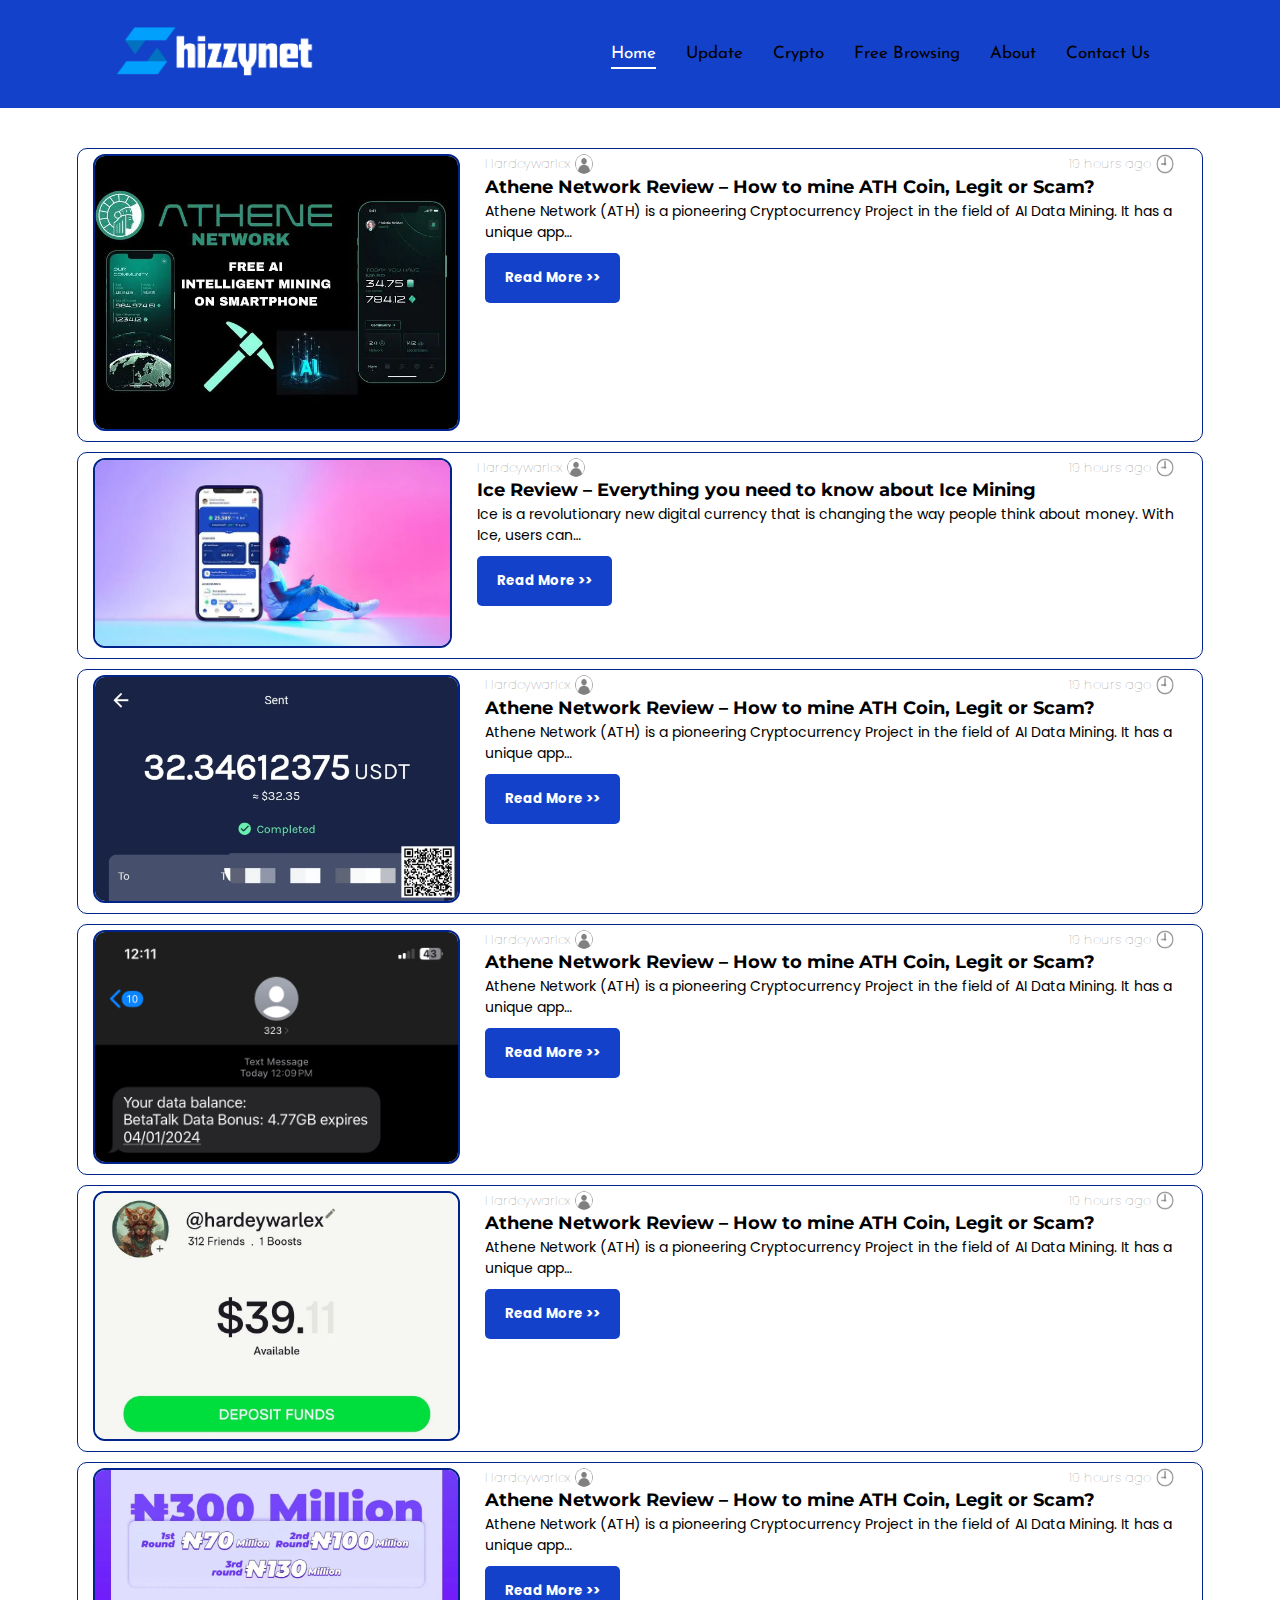
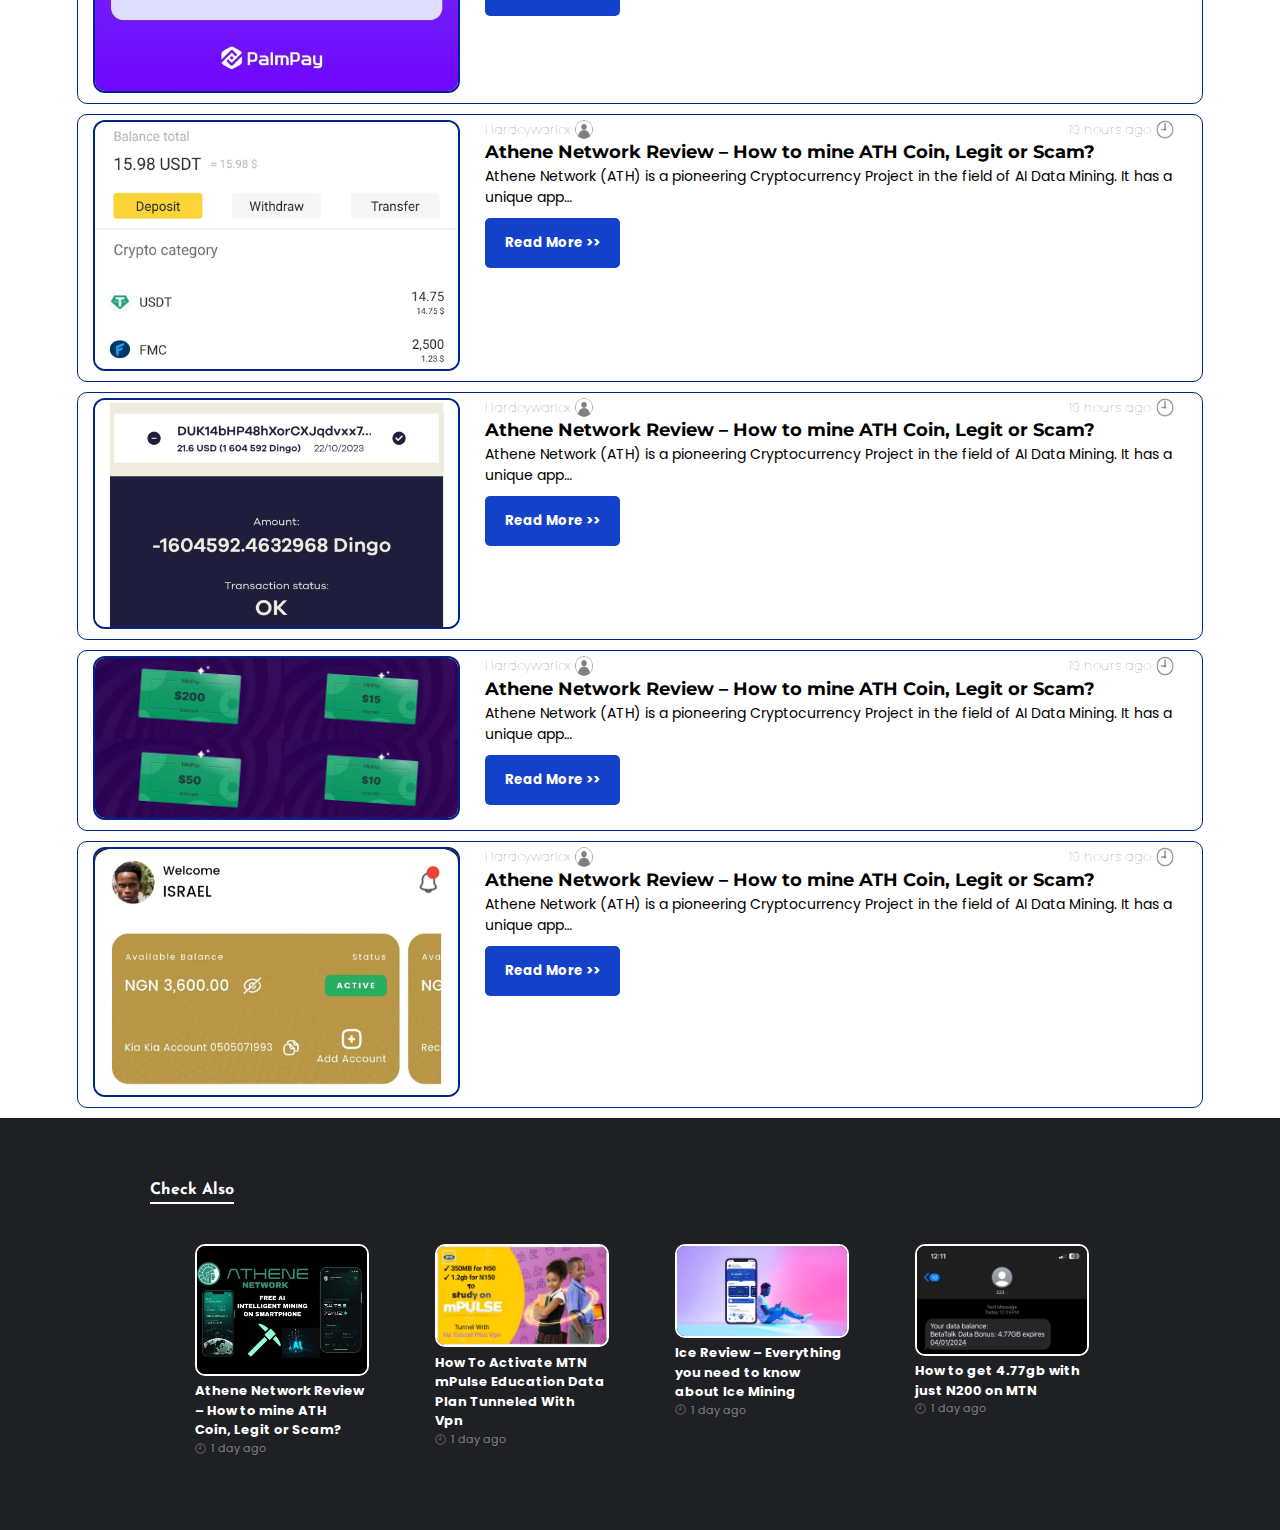
==== commit 46d3a998: "updt" ====
--- a/index.html
+++ b/index.html
@@ -150,7 +150,7 @@
                         <section class="news-preview">
                           <h2>Ice Review – Everything you need to know about Ice Mining</h2>
                           <p>Ice is a revolutionary new digital currency that is changing the way people think about money. With Ice, users can…</p>
-                          <button>Read More &gt;&gt; </button>
+                          <a href="./screens/article.html"><button>Read More &gt;&gt; </button></a>
                         </section>
                       </div>
                     </section>
@@ -180,7 +180,7 @@
                         <section class="news-preview">
                           <h2>Athene Network Review – How to mine ATH Coin, Legit or Scam?</h2>
                           <p>Athene Network (ATH) is a pioneering Cryptocurrency Project in the field of AI Data Mining. It has a unique app…</p>
-                          <button>Read More &gt;&gt; </button>
+                          <a href="./screens/article.html"><button>Read More &gt;&gt; </button></a>
                         </section>
                       </div>
                     </section>
@@ -209,7 +209,7 @@
                         <section class="news-preview">
                           <h2>Athene Network Review – How to mine ATH Coin, Legit or Scam?</h2>
                           <p>Athene Network (ATH) is a pioneering Cryptocurrency Project in the field of AI Data Mining. It has a unique app…</p>
-                          <button>Read More &gt;&gt; </button>
+                          <a href="./screens/article.html"><button>Read More &gt;&gt; </button></a>
                         </section>
                       </div>
                     </section>
@@ -238,7 +238,7 @@
                         <section class="news-preview">
                           <h2>Athene Network Review – How to mine ATH Coin, Legit or Scam?</h2>
                           <p>Athene Network (ATH) is a pioneering Cryptocurrency Project in the field of AI Data Mining. It has a unique app…</p>
-                          <button>Read More &gt;&gt; </button>
+                          <a href="./screens/article.html"><button>Read More &gt;&gt; </button></a>
                         </section>
                       </div>
                     </section>
@@ -267,7 +267,7 @@
                         <section class="news-preview">
                           <h2>Athene Network Review – How to mine ATH Coin, Legit or Scam?</h2>
                           <p>Athene Network (ATH) is a pioneering Cryptocurrency Project in the field of AI Data Mining. It has a unique app…</p>
-                          <button>Read More &gt;&gt; </button>
+                          <a href="./screens/article.html"><button>Read More &gt;&gt; </button></a>
                         </section>
                       </div>
                     </section>
@@ -296,7 +296,7 @@
                         <section class="news-preview">
                           <h2>Athene Network Review – How to mine ATH Coin, Legit or Scam?</h2>
                           <p>Athene Network (ATH) is a pioneering Cryptocurrency Project in the field of AI Data Mining. It has a unique app…</p>
-                          <button>Read More &gt;&gt; </button>
+                          <a href="./screens/article.html"><button>Read More &gt;&gt; </button></a>
                         </section>
                       </div>
                     </section>
@@ -325,7 +325,7 @@
                         <section class="news-preview">
                           <h2>Athene Network Review – How to mine ATH Coin, Legit or Scam?</h2>
                           <p>Athene Network (ATH) is a pioneering Cryptocurrency Project in the field of AI Data Mining. It has a unique app…</p>
-                          <button>Read More &gt;&gt; </button>
+                          <a href="./screens/article.html"><button>Read More &gt;&gt; </button></a>
                         </section>
                       </div>
                     </section>
@@ -354,7 +354,7 @@
                         <section class="news-preview">
                           <h2>Athene Network Review – How to mine ATH Coin, Legit or Scam?</h2>
                           <p>Athene Network (ATH) is a pioneering Cryptocurrency Project in the field of AI Data Mining. It has a unique app…</p>
-                          <button>Read More &gt;&gt; </button>
+                          <a href="./screens/article.html"><button>Read More &gt;&gt; </button></a>
                         </section>
                       </div>
                     </section>
@@ -384,17 +384,14 @@
                         <section class="news-preview">
                           <h2>Athene Network Review – How to mine ATH Coin, Legit or Scam?</h2>
                           <p>Athene Network (ATH) is a pioneering Cryptocurrency Project in the field of AI Data Mining. It has a unique app…</p>
-                          <button>Read More &gt;&gt; </button>
+                          <a href="./screens/article.html"><button>Read More &gt;&gt; </button></a>
                         </section>
                       </div>
                     </section>
                   </div>
-                  <div class="side">
+                  <!-- <div class="side">
                     <div class="recent-box">
                       <nav>
-                        <!-- {/* <p><a>Recent</a></p>
-                          <p><a>Popular</a></p>
-                          <p><a>Comments</a></p> */} -->
                         <ul>
                           <li>
                             <a class="black">Recent</a>
@@ -402,9 +399,6 @@
                           <li>
                             <a>Popular</a>
                           </li>
-                          <!-- {/* <li>
-                            <a>Comments</a>
-                          </li> */} -->
                         </ul>
                       </nav>
                       <div>
@@ -414,9 +408,9 @@
                           </div>
                           <div>
                             <section class="news-preview">
-                              <h2>
+                              <h2><a href="./screens/article.html">
                                 Athene Network Review – How to mine ATH Coin, Legit or
-                                Scam?
+                                Scam?</a>
                               </h2>
                               <div>
                                 <p>
@@ -437,8 +431,8 @@
                           <div>
                             <section class="news-preview">
                               <h2>
-                              How to get 4.77gb with just N200 on MTN
-                              </h2>
+        <a href="./screens/article.html">                     How to get 4.77gb with just N200 on MTN
+       </a>                       </h2>
                               <div>
                                 <p>
                                   <span>
@@ -457,8 +451,8 @@
                           </div>
                           <div>
                             <section class="news-preview">
-                              <h2>Emberfund Review – How to get free $30 Bitcoin monthly, Legit or Scam?
-                              </h2>
+                              <h2><a href="./screens/article.html">Emberfund Review – How to get free $30 Bitcoin monthly, Legit or Scam?
+         </a>                     </h2>
                               <div>
                                 <p>
                                   <span>
@@ -478,8 +472,8 @@
                           <div>
                             <section class="news-preview">
                               <h2>
-                              Palmpay Win Diamonds Giveaway – Earn from a share of 300 Million
-                              </h2>
+              <a href="./screens/article.html">                Palmpay Win Diamonds Giveaway – Earn from a share of 300 Million
+                   </a>           </h2>
                               <div>
                                   <img src="assets/time.png"/>
                                 <p>1 day ago</p>
@@ -495,8 +489,8 @@
                           <div>
                             <section class="news-preview">
                               <h2>
-                              FMCPAY App – How to get 2,500 FMC ($1.25) & up to $20
-                              </h2>
+            <a href="./screens/article.html">                   FMCPAY App – How to get 2,500 FMC ($1.25) & up to $20
+          </a>                    </h2>
                               <div>
                                 <p>
                                   <span>
@@ -519,39 +513,26 @@
                       <div>
                           <section>
                               <img src="assets/first.webp"/>
-                              <h1>Athene Network Review – How to mine ATH Coin, Legit or Scam?</h1>
-                              
-                              <!-- {/* <div class="modified-foot">
-                                <img src="assets/time.png" />
-                                <p>1 day ago</p>
-                              </div> */} -->
+                              <h1><a href="./screens/article.html">Athene Network Review – How to mine ATH Coin, Legit or Scam?</a></h1>
+          
                           </section>
                           <section>
                               <img src="./assets/mtn.webp"/>
-                              <h1>How To Activate MTN mPulse Education Data Plan Tunneled With Vpn</h1>
+                              <h1><a href="./screens/article.html">How To Activate MTN mPulse Education Data Plan Tunneled With Vpn</a></h1>
                               
-                              <!-- {/* <div class="modified-foot">
-                                <img src="assets/time.png" />
-                                <p>1 day ago</p>
-                              </div> */} -->
+                              
                           </section>
                           <section>
                               <img src="assets/second.webp"/>
-                              <h1>Ice Review – Everything you need to know about Ice Mining</h1>
+                              <h1><a href="./screens/article.html">Ice Review – Everything you need to know about Ice Mining</a></h1>
                               
-                              <!-- {/* <div class="modified-foot">
-                                <img src="assets/time.png" />
-                                <p>1 day ago</p>
-                              </div> */} -->
+                              
                           </section>
                           <section>
                               <img src="assets/fourth.webp"/>
-                              <h1>How to get 4.77gb with just N200 on MTN</h1>
+                              <h1><a href="./screens/article.html">How to get 4.77gb with just N200 on MTN</a></h1>
                               
-                              <!-- {/* <div class="modified-foot">
-                                <img src="assets/time.png" />
-                                <p>1 day ago</p>
-                              </div> */} -->
+                              
                           </section>
                       </div>
                     </div>
@@ -568,9 +549,9 @@
                           </div>
                           <div>
                             <section class="news-preview">
-                              <h2>
+                              <h2><a href="./screens/article.html">
                                 Athene Network Review – How to mine ATH Coin, Legit or
-                                Scam?
+                                Scam?</a>
                               </h2>
                               <div>
                                 <p>
@@ -591,8 +572,8 @@
                           <div>
                             <section class="news-preview">
                               <h2>
-                              How to get 4.77gb with just N200 on MTN
-                              </h2>
+        <a href="./screens/article.html">                     How to get 4.77gb with just N200 on MTN
+       </a>                       </h2>
                               <div>
                                 <p>
                                   <span>
@@ -611,8 +592,8 @@
                           </div>
                           <div>
                             <section class="news-preview">
-                              <h2>Emberfund Review – How to get free $30 Bitcoin monthly, Legit or Scam?
-                              </h2>
+                              <h2><a href="./screens/article.html">Emberfund Review – How to get free $30 Bitcoin monthly, Legit or Scam?
+         </a>                     </h2>
                               <div>
                                 <p>
                                   <span>
@@ -632,8 +613,8 @@
                           <div>
                             <section class="news-preview">
                               <h2>
-                              Palmpay Win Diamonds Giveaway – Earn from a share of 300 Million
-                              </h2>
+              <a href="./screens/article.html">                Palmpay Win Diamonds Giveaway – Earn from a share of 300 Million
+                   </a>           </h2>
                               <div>
                                   <img src="assets/time.png"/>
                                 <p>1 day ago</p>
@@ -649,8 +630,8 @@
                           <div>
                             <section class="news-preview">
                               <h2>
-                              FMCPAY App – How to get 2,500 FMC ($1.25) & up to $20
-                              </h2>
+            <a href="./screens/article.html">                   FMCPAY App – How to get 2,500 FMC ($1.25) & up to $20
+          </a>                    </h2>
                               <div>
                                 <p>
                                   <span>
@@ -672,33 +653,33 @@
                       </nav>
                       <div>
                         <section>
-                          <p>08/01/2024</p>
-                          <h1>How to activate Free MTN 300mb Daily Data using VPN</h1>
+                          <a href="./screens/article.html"><p>08/01/2024</p>
+                          <h1>How to activate Free MTN 300mb Daily Data using VPN</h1></a>
                         </section>
                         <section>
-                          <p>08/01/2024</p>
-                          <h1>myMTN App – Get free 50gb Data on your MTN Sim</h1>
+                          <a href="./screens/article.html"><p>08/01/2024</p>
+                          <h1>myMTN App – Get free 50gb Data on your MTN Sim</h1></a>
                         </section>
                         <section>
-                          <p>08/01/2024</p>
-                          <h1>How To Activate MTN mPulse Education Data Plan Tunneled With Vpn</h1>
+                          <a href="./screens/article.html"><p>08/01/2024</p>
+                          <h1>How To Activate MTN mPulse Education Data Plan Tunneled With Vpn</h1></a>
                         </section>
                         <section>
-                          <p>08/01/2024</p>
-                          <h1>Luno Wallet – Get N3,500 in Bitcoin for Registration & Referral</h1>
+                          <a href="./screens/article.html"><p>08/01/2024</p>
+                          <h1>Luno Wallet – Get N3,500 in Bitcoin for Registration & Referral</h1></a>
                         </section>
                         <section>
-                          <p>08/01/2024</p>
-                          <h1>Noah Global – Get free $3 & up to $20 USDT</h1>
+                          <a href="./screens/article.html"><p>08/01/2024</p>
+                          <h1>Noah Global – Get free $3 & up to $20 USDT</h1></a>
                         </section>
                       </div>
                     </div>
-                  </div>
+                  </div> -->
                 </main>
           
                 <footer>
                       <div class="footer-box">
-                        <div class="footer-recent">
+                        <!-- <div class="footer-recent">
                           <nav>
                             <ul>
                               <li>
@@ -719,9 +700,9 @@
                               </div>
                               <div>
                                 <section class="news-preview">
-                                  <h2>
+                                  <h2><a href="./screens/article.html">
                                     Athene Network Review – How to mine ATH Coin, Legit or
-                                    Scam?
+                                    Scam?</a>
                                   </h2>
                                   <div>
                                     <p>
@@ -741,9 +722,9 @@
                               </div>
                               <div>
                                 <section class="news-preview">
-                                  <h2>
+                                  <h2><a href="./screens/article.html">
                                   How to get 4.77gb with just N200 on MTN
-                                  </h2>
+                                  </a></h2>
                                   <div>
                                     <p>
                                       <span>
@@ -762,8 +743,8 @@
                               </div>
                               <div>
                                 <section class="news-preview">
-                                  <h2>Emberfund Review – How to get free $30 Bitcoin monthly, Legit or Scam?
-                                  </h2>
+                                  <h2><a href="./screens/article.html">Emberfund Review – How to get free $30 Bitcoin monthly, Legit or Scam?
+                                  </a></h2>
                                   <div>
                                     <p>
                                       <span>
@@ -782,9 +763,9 @@
                               </div>
                               <div>
                                 <section class="news-preview">
-                                  <h2>
+                                  <h2><a href="./screens/article.html">
                                   Palmpay Win Diamonds Giveaway – Earn from a share of 300 Million
-                                  </h2>
+                                  </a></h2>
                                   <div>
                                     <p>
                                       <span>
@@ -803,9 +784,9 @@
                               </div>
                               <div>
                                 <section class="news-preview">
-                                  <h2>
+                                  <h2><a href="./screens/article.html">
                                   FMCPAY App – How to get 2,500 FMC ($1.25) & up to $20
-                                  </h2>
+                                  </a></h2>
                                   <div>
                                     <p>
                                       <span>
@@ -818,7 +799,7 @@
                               </div>
                             </section>
                           </div>
-                        </div>
+                        </div> -->
               
                         <div class="footer-modified">
                           <nav>
@@ -827,7 +808,7 @@
                           <div>
                               <section>
                                   <img src="assets/first.webp"/>
-                                  <h1>Athene Network Review – How to mine ATH Coin, Legit or Scam?</h1>
+                                  <h1><a href="./screens/article.html">Athene Network Review – How to mine ATH Coin, Legit or Scam?</a></h1>
                                   
                                   <div class="modified-foot">
                                     <img src="assets/time.png" />
@@ -836,7 +817,7 @@
                               </section>
                               <section>
                                   <img src="./assets/mtn.webp"/>
-                                  <h1>How To Activate MTN mPulse Education Data Plan Tunneled With Vpn</h1>
+                                  <h1><a href="./screens/article.html">How To Activate MTN mPulse Education Data Plan Tunneled With Vpn</a></h1>
                                   
                                      <div class="modified-foot">
                                     <img src="assets/time.png" />
@@ -845,7 +826,7 @@
                               </section>
                               <section>
                                   <img src="assets/second.webp"/>
-                                  <h1>Ice Review – Everything you need to know about Ice Mining</h1>
+                                  <h1><a href="./screens/article.html">Ice Review – Everything you need to know about Ice Mining</a></h1>
                                   
                                      <div class="modified-foot">
                                     <img src="assets/time.png" />
@@ -854,7 +835,7 @@
                               </section>
                               <section>
                                   <img src="assets/fourth.webp"/>
-                                  <h1>How to get 4.77gb with just N200 on MTN</h1>
+                                  <h1><a href="./screens/article.html">How to get 4.77gb with just N200 on MTN</a></h1>
                                   
                                      <div class="modified-foot">
                                     <img src="assets/time.png" />
--- a/styles/index.css
+++ b/styles/index.css
@@ -59,7 +59,7 @@
     justify-content: space-between;
     align-items: center;
     width: 100%;
-    padding: 2% 10%;
+    padding: 2% 9%;
     box-sizing: border-box;
     margin: 0 auto;
 }
@@ -166,4 +166,4 @@
 
 #hamburger ul li {
     margin: 20px 0;
-}+}
--- a/styles/home.css
+++ b/styles/home.css
@@ -26,29 +26,29 @@
 .home main .boxes {
     background-color: transparent;
     color: black;
-    border-radius: 20px;
     margin: 0 auto;
     height: fit-content;
-    width: 800px;
+    width: 100%;
 }
 
 .home main .side {
-    width: 325px;
-    margin: 0 auto;
+    width: 100%;
+    margin: 0 auto;
+    box-sizing: border-box;
     height: fit-content;
 }
 
 .home main .boxes img{
     width: 100%;
-    border-radius: 20px;
+    border-radius: 10px;
     display: block;
     align-items: center;
 }
 
 .home main .boxes>section {
     display: flex;
-    margin: 10px;
-    border: 2px solid rgb(1, 36, 139);
+    margin: 10px auto;
+    border: 1px solid rgb(1, 36, 139);
     padding: 5px 10px;
     border-radius: 10px;
 }
@@ -58,8 +58,10 @@
     align-items: center;
     margin: 0px 25px 5px 5px;
     justify-content: center;
-    height: 100%;
-}
+    border: 2px solid rgb(1, 36, 139);
+    border-radius: 12px;
+}
+
 
 .home main .boxes>section .info {
     display: flex;
@@ -147,7 +149,7 @@
 }
 
 h2 {
-    list-style-type: disc;
+    width: 100%;
 }
 
 .side nav ul li {
@@ -164,18 +166,18 @@
 .side .recent h2 {
     font-weight: 700;
     font-family: "Poppins", sans-serif;
-    font-size: 10px;
-    width: 150px;
+    font-size: 20px;
+    width: 100%;
 }
 
 .recent-image {
-    width: 100%;
+    width: 400px;
     margin-right: 20px;
 }
 
 .recent-image img {
     width: 100%;
-    border-radius: 15px;
+    border-radius: 7px;
     align-items: center;
 }
 
@@ -229,7 +231,7 @@
 .modified-box div img {
     width: 90%;
     margin: 0 auto;
-    border-radius: 10px;
+    border-radius: 7px;
 }
 
 .modified-box div section h1 {
@@ -452,23 +454,43 @@
         margin-top: 30px;
         width: 100%;
     }
-}
-
-@media (width:1300px) {
-    .home main .boxes {
+    .side .recent {
+        border: 1px solid rgb(1, 36, 139);
+        border-radius: 10px;
+        margin: 5px auto;
+    }
+    .side nav {
+    border: 1px solid rgb(1, 35, 139);
+    border-radius: 10px 10px 0 0;
+    padding: 10px;
+}
+    .side .recent-box {
+    border: none;
+}
+}
+
+@media (max-width:1300px) {
+    /* .home main .boxes {
         margin: 0 auto;
     }
     .home main .side {
         width: 100%;
         margin: 50px 0px 0px 20px;
         align-items: center;
+    } */
+    .recent-image {
+        width: 500px;
+    }
+    .recent-image img {
+        width: 400px;
+    }
+    .side .recent {
+    display: block;
     }
     .side .recent h2 {
         width: 400px;
         font-size: 20px;
     }
-}
-@media (max-width:1300px) {
     .footer-box>div {
         margin: 10px auto;
         width: 90%;
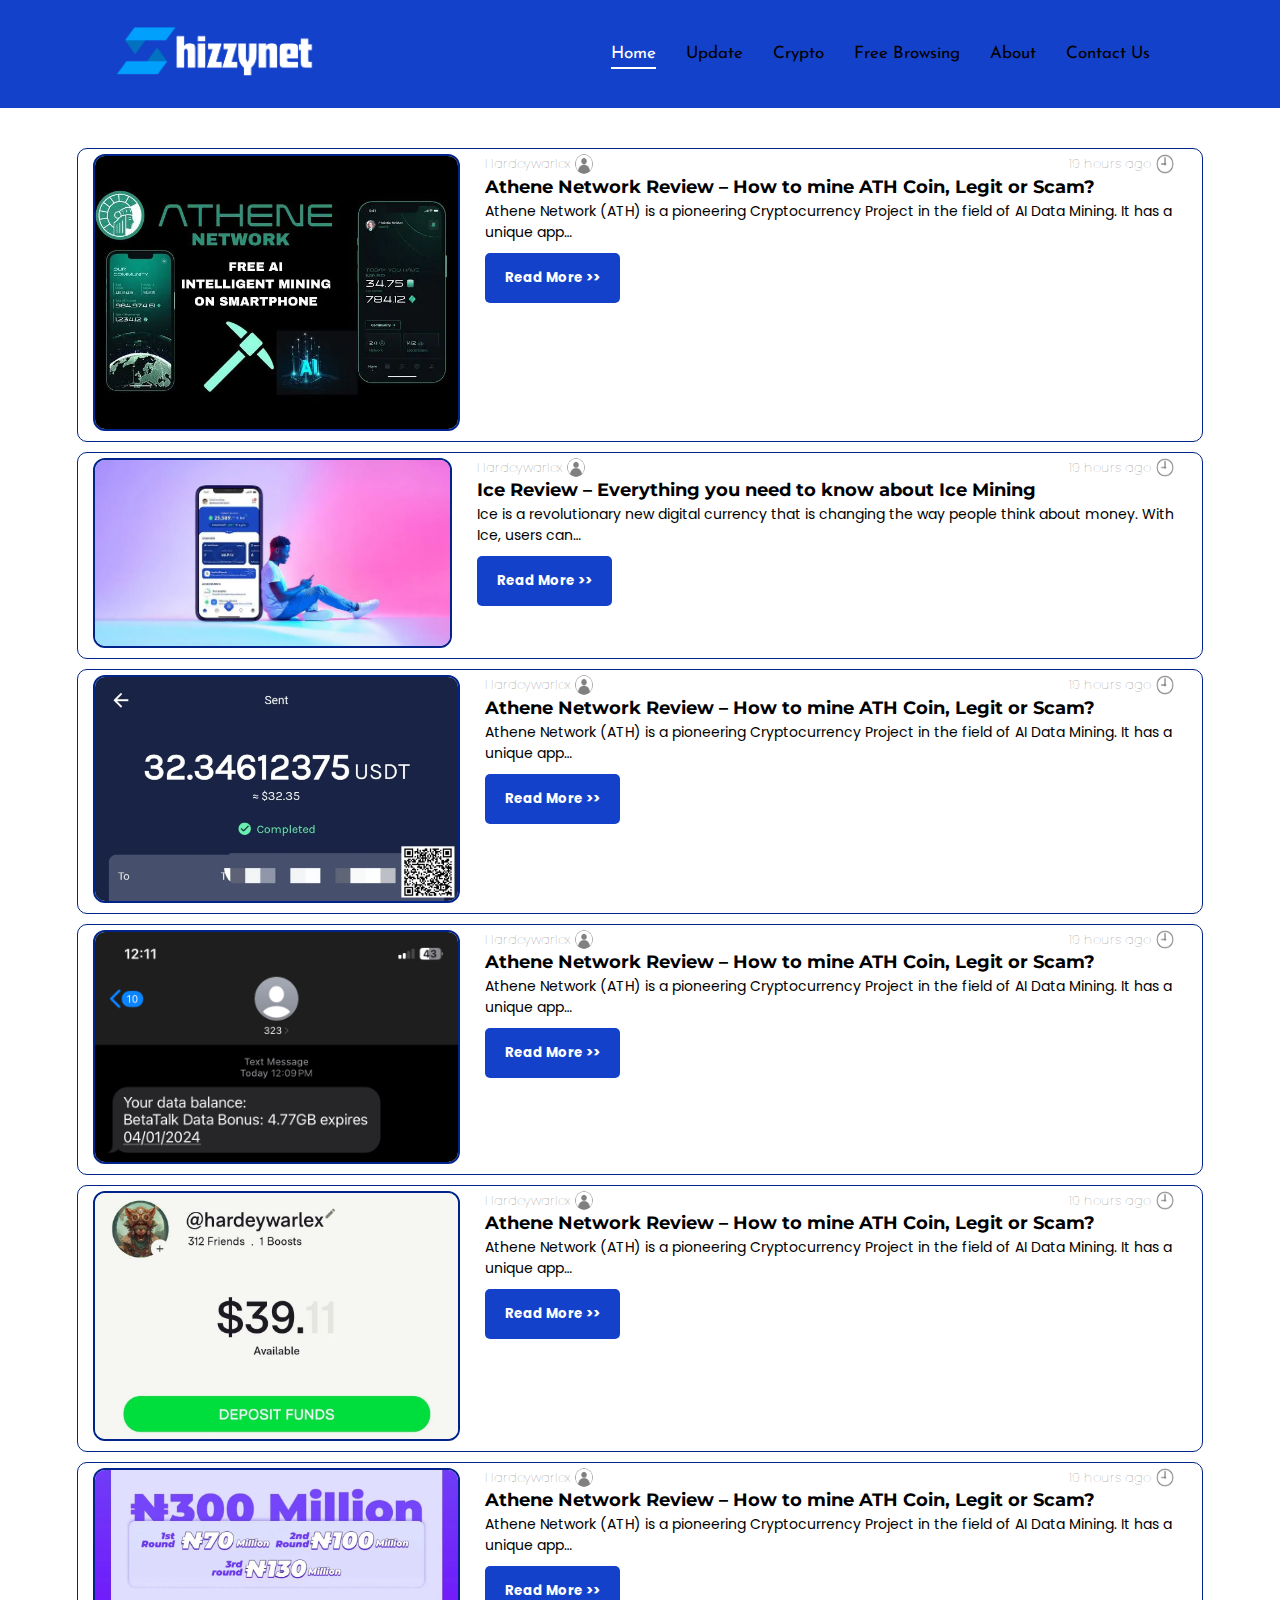
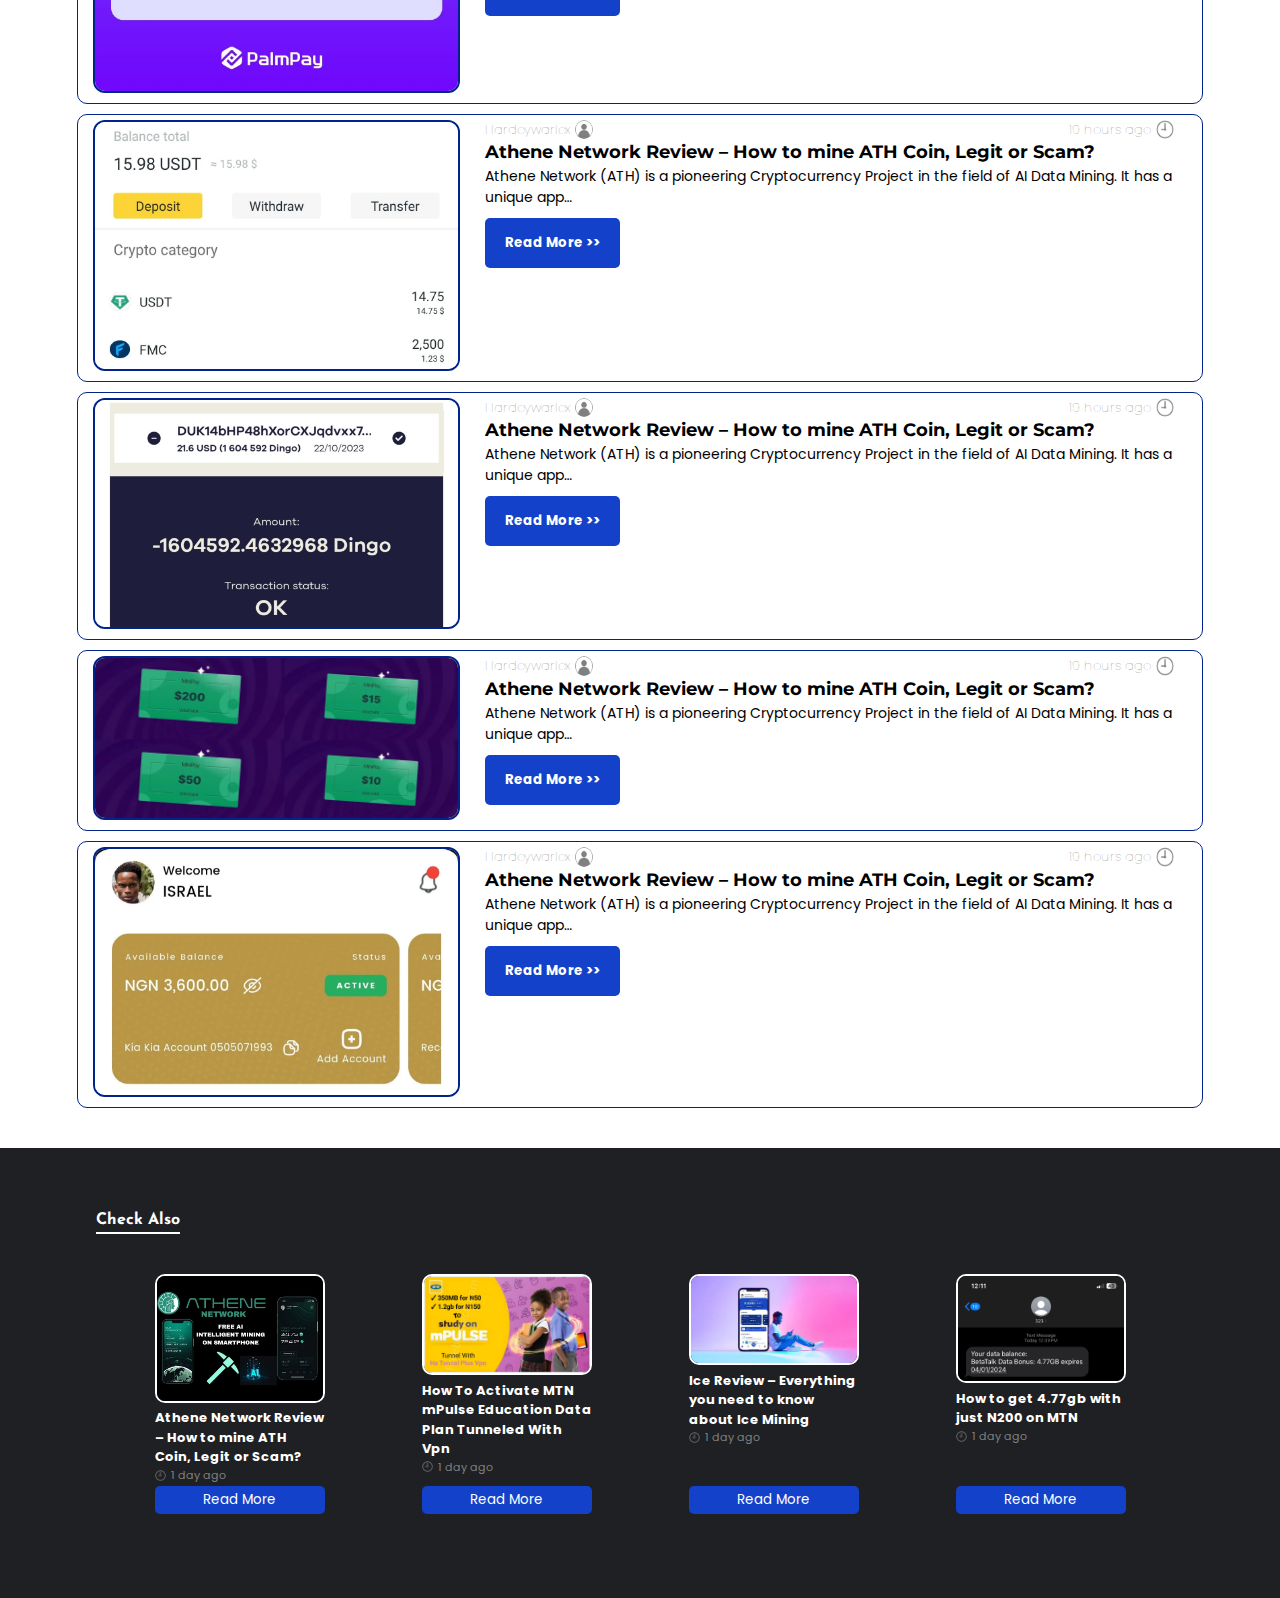
==== commit 23eecfe2: "updt" ====
--- a/index.html
+++ b/index.html
@@ -813,7 +813,8 @@
                                   <div class="modified-foot">
                                     <img src="assets/time.png" />
                                     <p>1 day ago</p>
-                                  </div> 
+                                  </div>
+                                  <a href="./screens/article.html"><button>Read More</button></a>
                               </section>
                               <section>
                                   <img src="./assets/mtn.webp"/>
@@ -822,7 +823,8 @@
                                      <div class="modified-foot">
                                     <img src="assets/time.png" />
                                     <p>1 day ago</p>
-                                  </div> 
+                                  </div>
+                                      <a href="./screens/article.html"><button>Read More</button></a> 
                               </section>
                               <section>
                                   <img src="assets/second.webp"/>
@@ -832,6 +834,7 @@
                                     <img src="assets/time.png" />
                                     <p>1 day ago</p>
                                   </div>
+                                      <a href="./screens/article.html"><button>Read More</button></a>
                               </section>
                               <section>
                                   <img src="assets/fourth.webp"/>
@@ -841,6 +844,7 @@
                                     <img src="assets/time.png" />
                                     <p>1 day ago</p>
                                   </div>
+                                      <a href="./screens/article.html"><button>Read More</button></a>
                               </section>
                           </div>
                         </div>
--- a/styles/home.css
+++ b/styles/home.css
@@ -29,6 +29,7 @@
     margin: 0 auto;
     height: fit-content;
     width: 100%;
+    margin-bottom: 30px;
 }
 
 .home main .side {
@@ -374,6 +375,30 @@
     margin-right: 2px;
 }
 
+.footer-box .footer-modified {
+    width: 100%;
+}
+
+.footer-box .footer-modified button {
+    background-color: rgb(20, 65, 201);
+    border: none;
+    padding: 4px 20px;
+    color: #fff;
+    font-family: "Poppins", sans-serif;
+    box-sizing: border-box;
+    border-radius: 5px;
+    width: 100%;
+    transition: 300ms;
+    margin: 10px auto;
+    bottom: 0;
+    position: absolute;
+    cursor: pointer;
+}
+
+.footer-box .footer-modified button:hover {
+    background-color: rgb(1, 35, 139);
+}
+
 .footer-box .footer-modified nav {
     padding: 20px 0;
     box-sizing: border-box;
@@ -400,10 +425,13 @@
     box-sizing: border-box;
     margin: 10px auto;
     width: 170px;
+    height: 250px;
+    position: relative;
 }
 
 .footer-box .footer-modified div section>img {
     width: 100%;
+    box-sizing: border-box;
     border-radius: 10px;
     border: 2px solid #fff;
 }
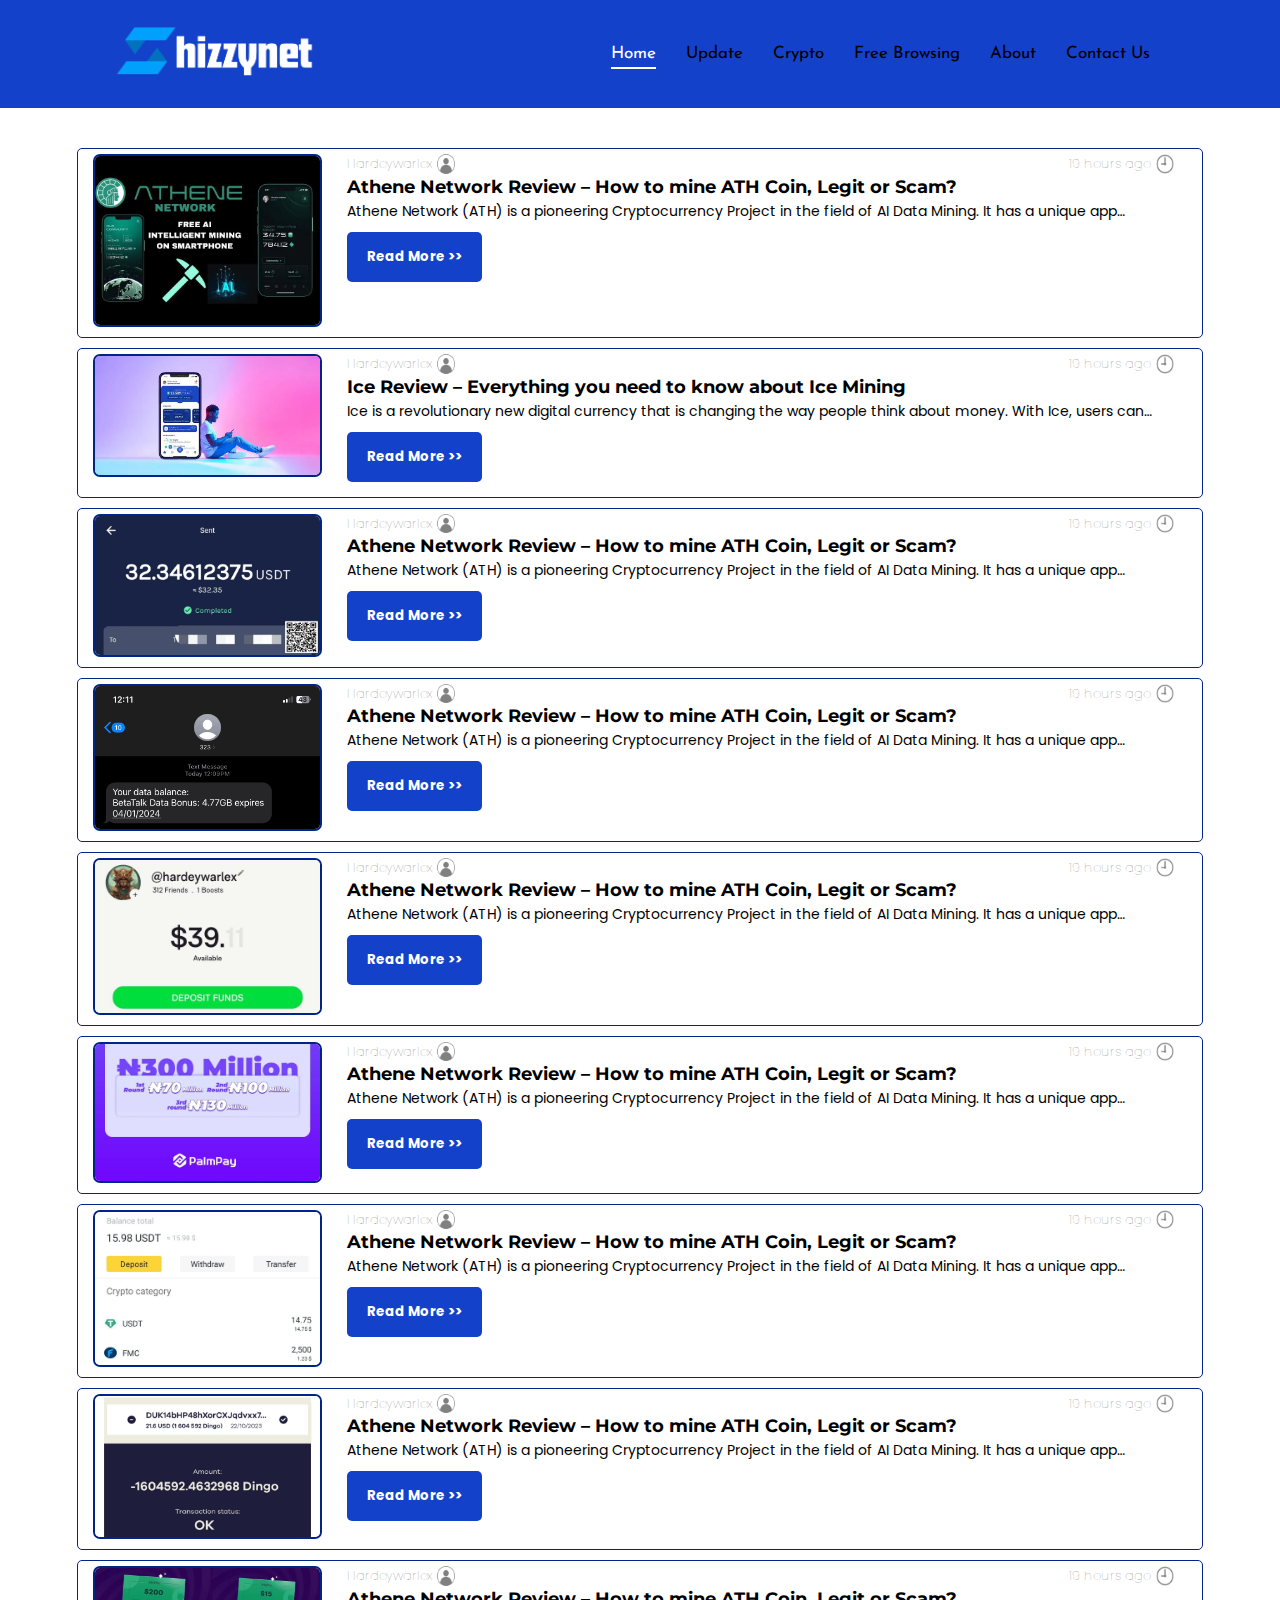
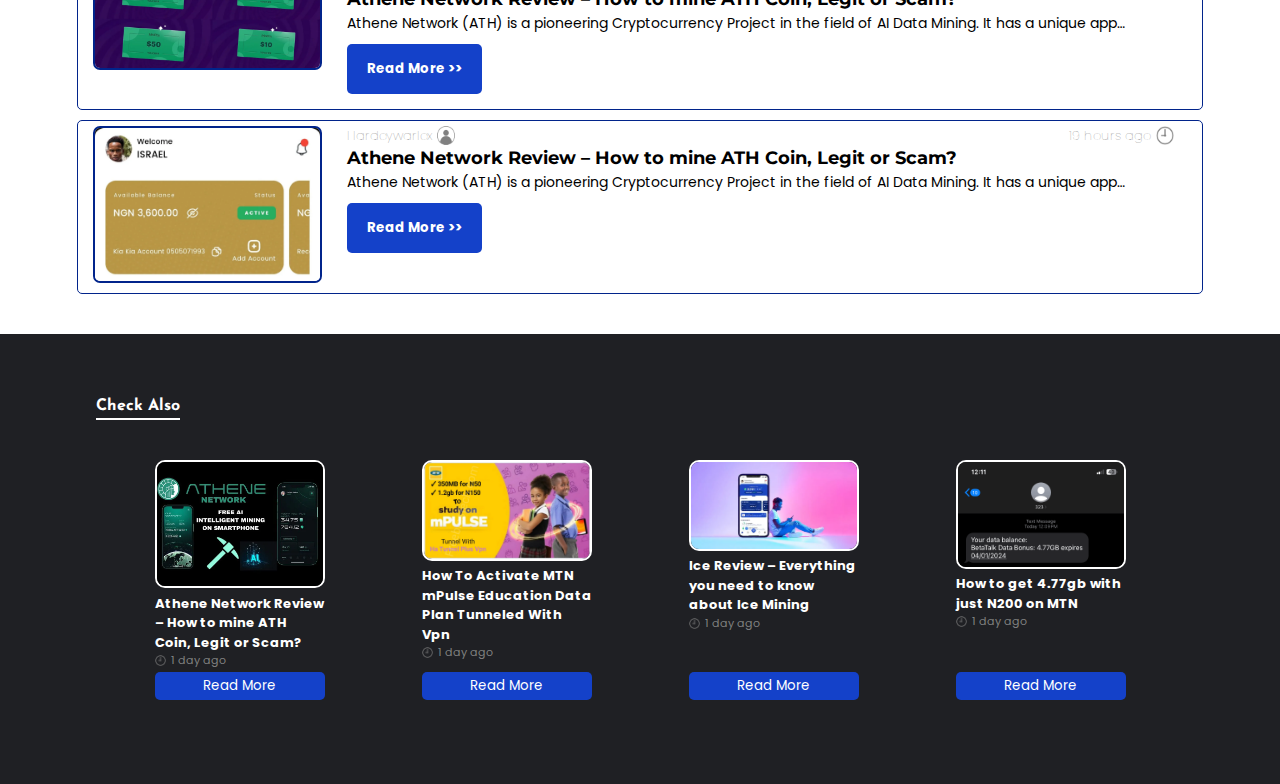
==== commit 5d4198a5: "updt" ====
--- a/index.html
+++ b/index.html
@@ -850,7 +850,7 @@
                         </div>
                       </div>
                       <br />
-                    </footer>
+                </footer>
               </div>
         </div>
     </div>
--- a/styles/home.css
+++ b/styles/home.css
@@ -41,9 +41,10 @@
 
 .home main .boxes img{
     width: 100%;
-    border-radius: 10px;
+    border-radius: 7px;
     display: block;
     align-items: center;
+    box-sizing: border-box;
 }
 
 .home main .boxes>section {
@@ -51,18 +52,23 @@
     margin: 10px auto;
     border: 1px solid rgb(1, 36, 139);
     padding: 5px 10px;
-    border-radius: 10px;
+    border-radius: 5px;
 }
 
 .home main .boxes>section .box-image {
-    width: 400px;
+    width: 300px;
     align-items: center;
     margin: 0px 25px 5px 5px;
     justify-content: center;
+}
+
+.home main .boxes>section .box-image img {
     border: 2px solid rgb(1, 36, 139);
-    border-radius: 12px;
-}
-
+}
+
+.home main .boxes>section div {
+    width: 100%;
+}
 
 .home main .boxes>section .info {
     display: flex;
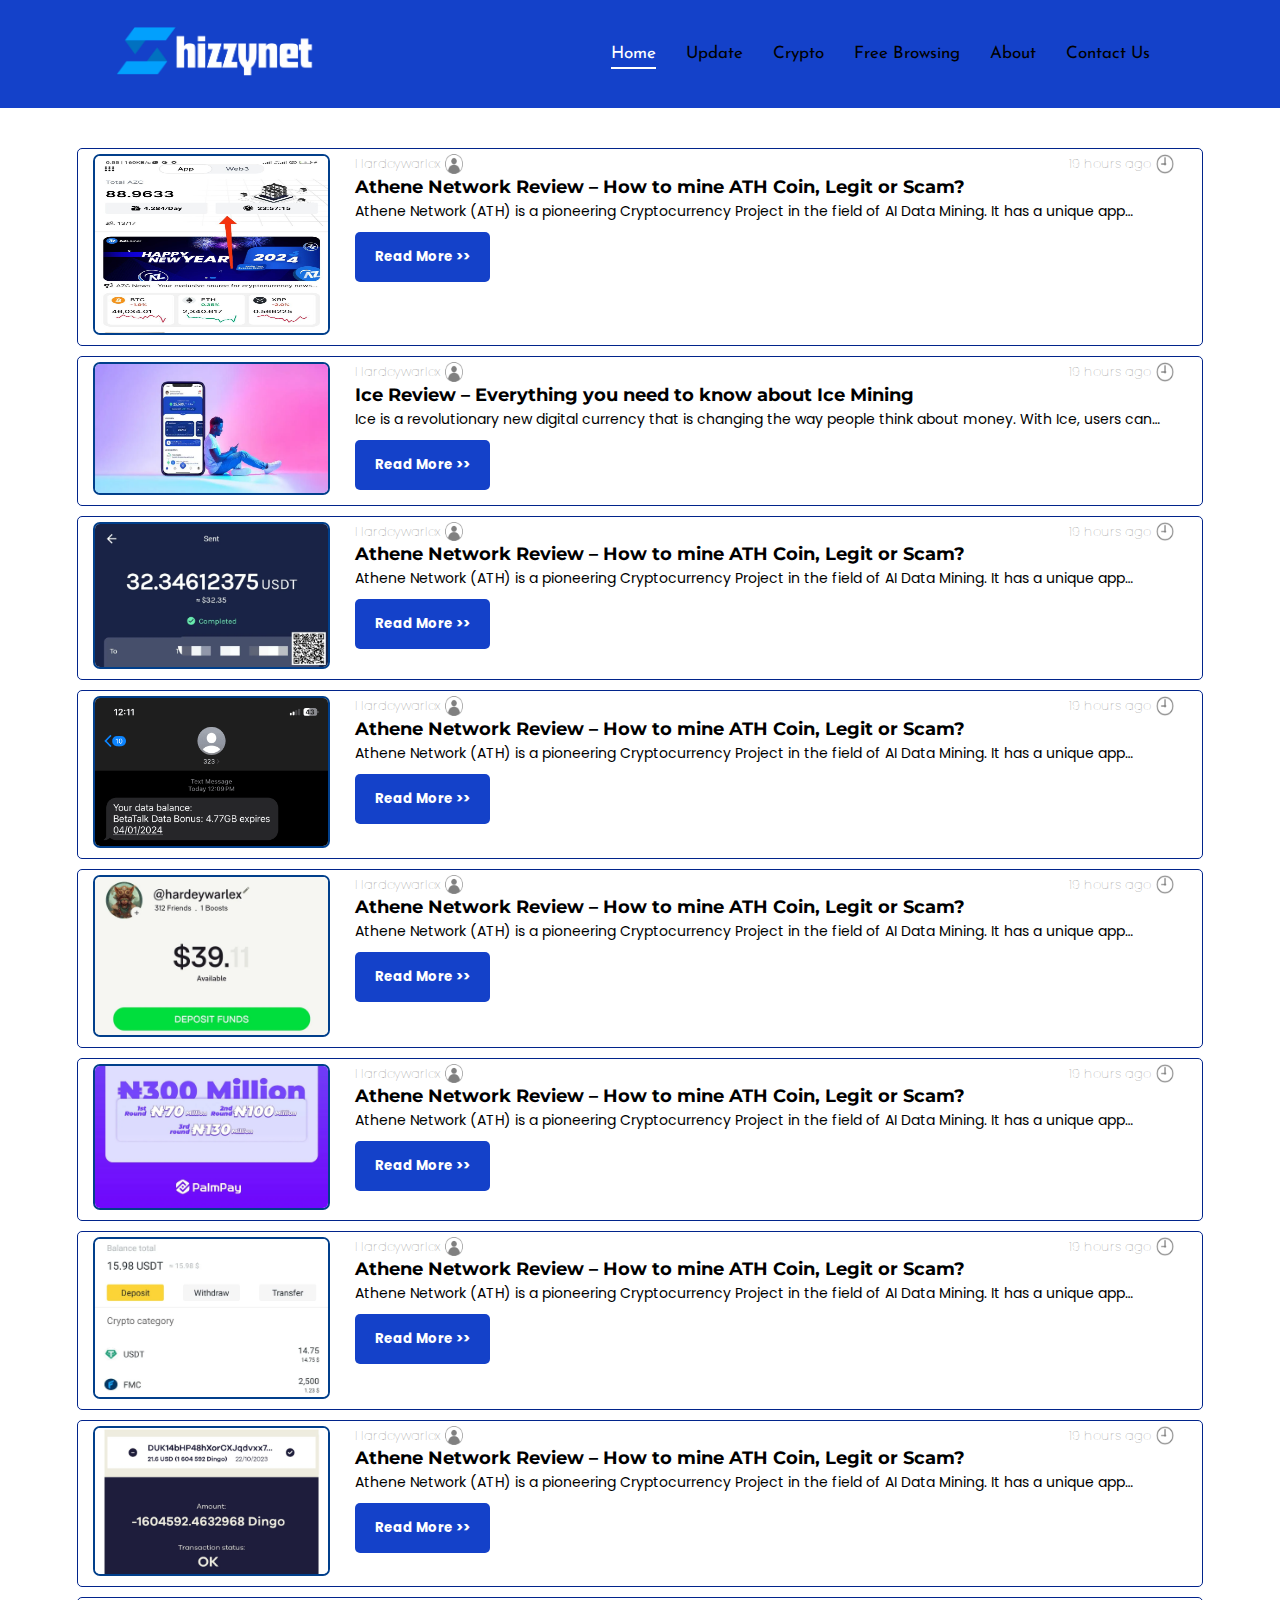
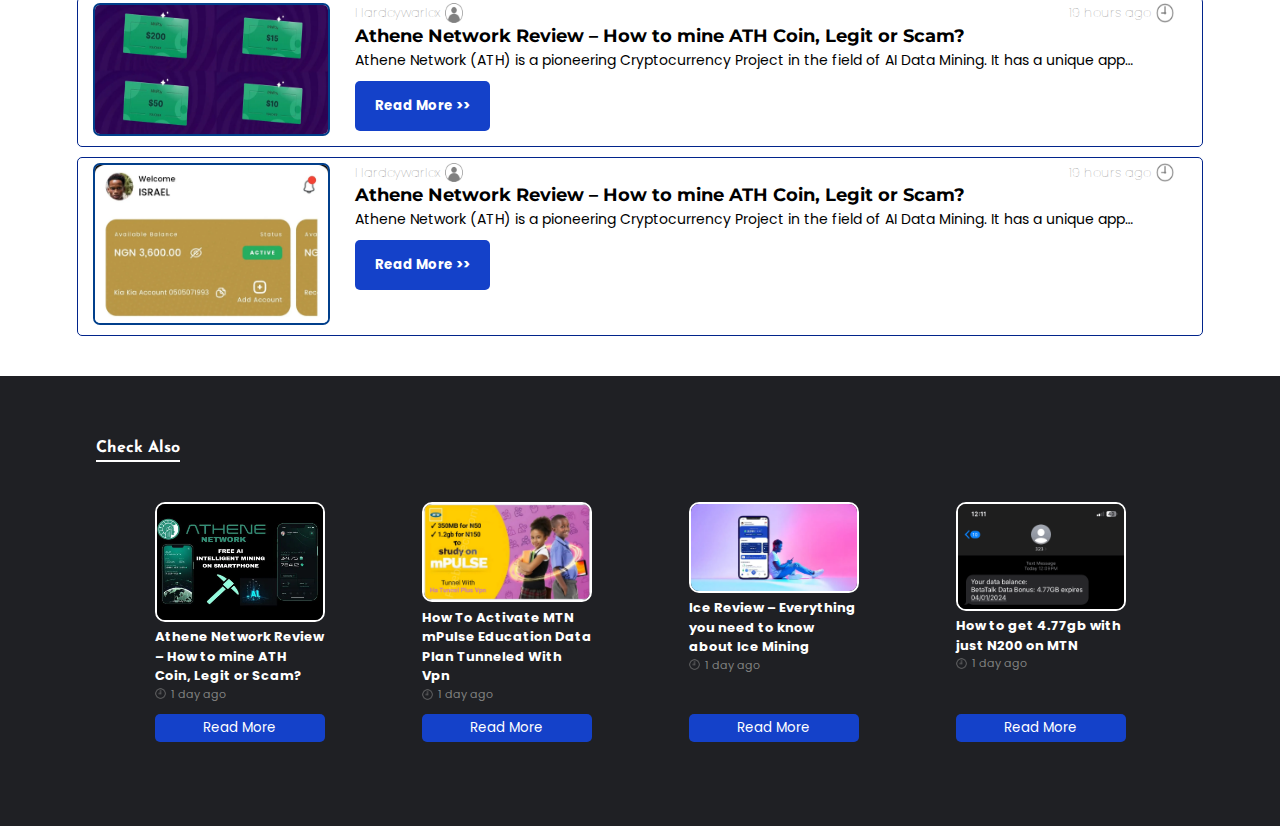
==== commit ef9a9611: "updt" ====
--- a/index.html
+++ b/index.html
@@ -98,7 +98,7 @@
                 <main>
                   <div class="boxes">
                     <section>
-                      <div class="box-image"><img src="assets/first.webp" alt="" /> </div>
+                      <div class="box-image"><img src="assets/test.jpeg" alt="" /> </div>
                       <div>
                         <section class="info">
                           <div class="info-alpha">
--- a/styles/home.css
+++ b/styles/home.css
@@ -56,14 +56,17 @@
 }
 
 .home main .boxes>section .box-image {
-    width: 300px;
+    max-width: 237px;
+    width: 100%;
+    max-height: 181px;
     align-items: center;
     margin: 0px 25px 5px 5px;
     justify-content: center;
 }
 
 .home main .boxes>section .box-image img {
-    border: 2px solid rgb(1, 36, 139);
+    border: 2px solid rgb(1, 63, 139);
+    height: 100%;
 }
 
 .home main .boxes>section div {
@@ -424,6 +427,7 @@
     border-radius: 10px 10px;
     padding: 0 10px;
     display: flex;
+    position: relative;
     flex-wrap: wrap;
 }
 
@@ -437,6 +441,7 @@
 
 .footer-box .footer-modified div section>img {
     width: 100%;
+    max-height: 120px;
     box-sizing: border-box;
     border-radius: 10px;
     border: 2px solid #fff;
@@ -481,9 +486,11 @@
     }
     .home main .boxes>section .box-image {
         margin: 10px auto;
-        width: fit-content;
         display: block;
-    }
+        max-width: 100%;
+        height: 181px;
+    }
+    
     .home main .side {
         margin-top: 30px;
         width: 100%;
@@ -500,6 +507,12 @@
 }
     .side .recent-box {
     border: none;
+}.footer-box .footer-modified div section>img {
+    width: 100%;
+    max-height: 120px;
+    box-sizing: border-box;
+    border-radius: 10px;
+    border: 2px solid #fff;
 }
 }
 
